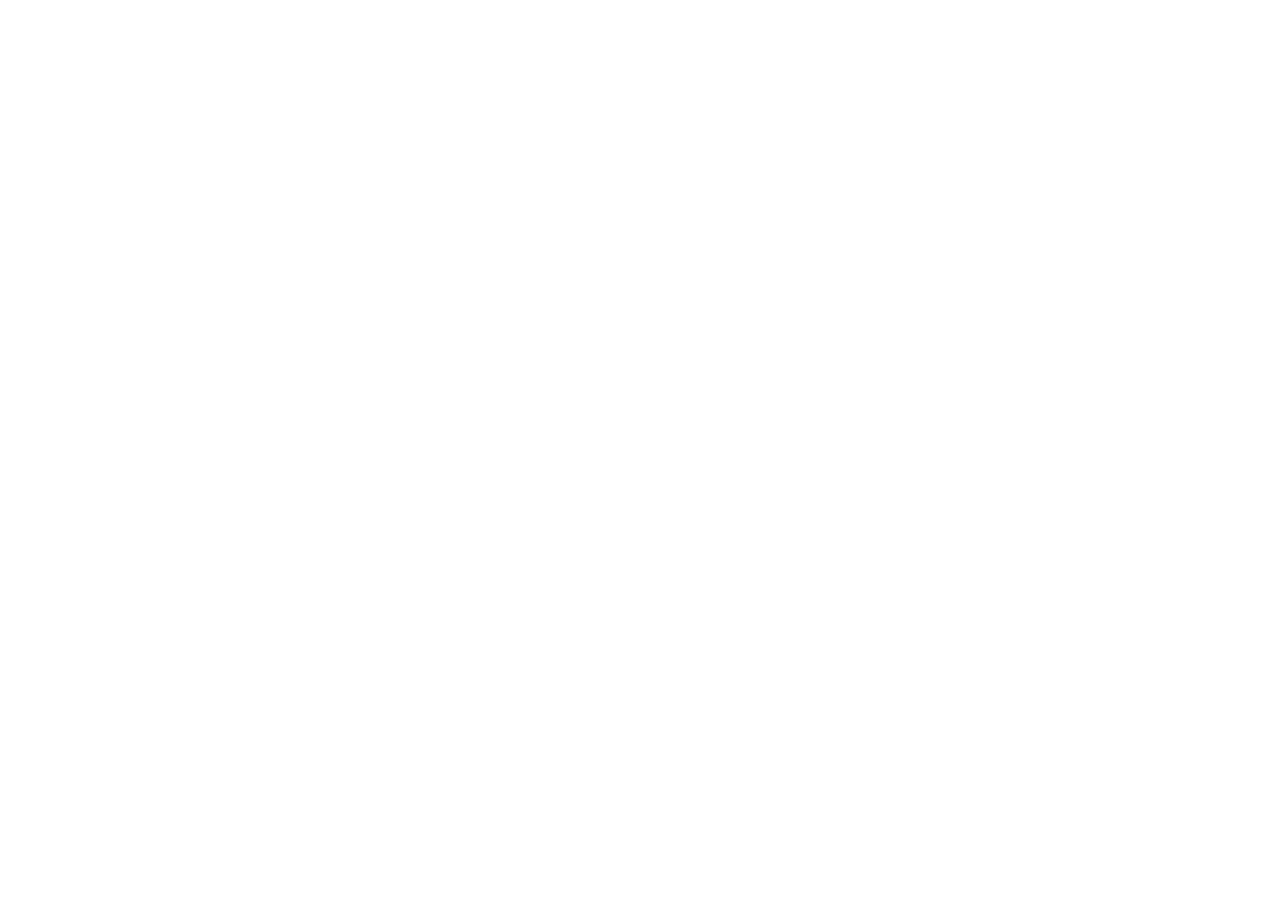
==== index.html @ c45d922d "create index" ====
<!doctype html>
<html lang="en">
  <head>
    <title>Title</title>
    <!-- Required meta tags -->
    <meta charset="utf-8">
    <meta name="viewport" content="width=device-width, initial-scale=1, shrink-to-fit=no">

    <!-- Bootstrap CSS -->
    <link rel="stylesheet" href="https://stackpath.bootstrapcdn.com/bootstrap/4.3.1/css/bootstrap.min.css" integrity="sha384-ggOyR0iXCbMQv3Xipma34MD+dH/1fQ784/j6cY/iJTQUOhcWr7x9JvoRxT2MZw1T" crossorigin="anonymous">
  </head>
  <body>
      
    <!-- Optional JavaScript -->
    <!-- jQuery first, then Popper.js, then Bootstrap JS -->
    <script src="https://code.jquery.com/jquery-3.3.1.slim.min.js" integrity="sha384-q8i/X+965DzO0rT7abK41JStQIAqVgRVzpbzo5smXKp4YfRvH+8abtTE1Pi6jizo" crossorigin="anonymous"></script>
    <script src="https://cdnjs.cloudflare.com/ajax/libs/popper.js/1.14.7/umd/popper.min.js" integrity="sha384-UO2eT0CpHqdSJQ6hJty5KVphtPhzWj9WO1clHTMGa3JDZwrnQq4sF86dIHNDz0W1" crossorigin="anonymous"></script>
    <script src="https://stackpath.bootstrapcdn.com/bootstrap/4.3.1/js/bootstrap.min.js" integrity="sha384-JjSmVgyd0p3pXB1rRibZUAYoIIy6OrQ6VrjIEaFf/nJGzIxFDsf4x0xIM+B07jRM" crossorigin="anonymous"></script>
  </body>
</html>
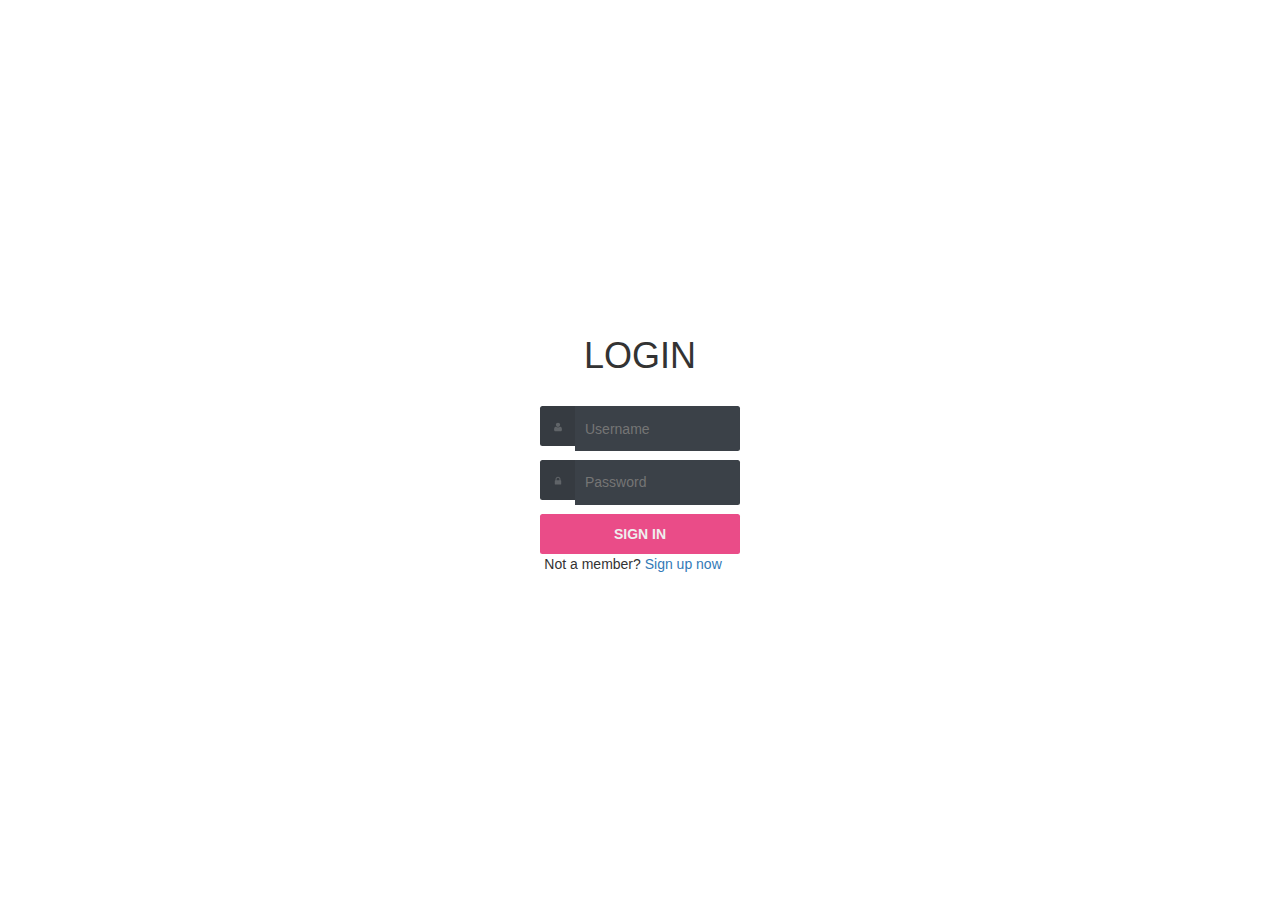
==== commit 0bce6c68: "create json" ====
--- a/index.html
+++ b/index.html
@@ -8,9 +8,50 @@
 
     <!-- Bootstrap CSS -->
     <link rel="stylesheet" href="https://stackpath.bootstrapcdn.com/bootstrap/4.3.1/css/bootstrap.min.css" integrity="sha384-ggOyR0iXCbMQv3Xipma34MD+dH/1fQ784/j6cY/iJTQUOhcWr7x9JvoRxT2MZw1T" crossorigin="anonymous">
+    <meta charset="utf-8">
+    <link rel="stylesheet" href="login.css">
+    <link href="//netdna.bootstrapcdn.com/bootstrap/3.0.0/css/bootstrap.min.css" rel="stylesheet" id="bootstrap-css">
+    <link rel="stylesheet" href="dashboard.html">
+
+
+    <title>Login</title>
+
+    <meta name="viewport" content="width=device-width, initial-scale=1">
+
+    <link href="https://fonts.googleapis.com/css?family=Open+Sans:400,700" rel="stylesheet">
   </head>
-  <body>
+  <body class="align">
+    <h1>LOGIN</h1><br>
+
+        <div class="grid">
+    
+          <form action="https://httpbin.org/post" method="POST" class="form login">
+    
+            <div class="form__field">
+              <label for="login__username"><svg class="icon"><use xmlns:xlink="http://www.w3.org/1999/xlink" xlink:href="#user"></use></svg><span class="hidden">Username</span></label>
+              <input id="login__username" type="text" name="username" class="form__input" placeholder="Username" required>
+            </div>
+    
+            <div class="form__field">
+              <label for="login__password"><svg class="icon"><use xmlns:xlink="http://www.w3.org/1999/xlink" xlink:href="#lock"></use></svg><span class="hidden">Password</span></label>
+              <input id="login__password" type="password" name="password" class="form__input" placeholder="Password" required>
+            </div>
+    
+            <div class="form__field">
+              <input type="submit" value="Sign In">
+            </div>
+    
+          </form>
+    
+          <p class="text--center">Not a member? <a href="#">Sign up now</a> <svg class="icon"><use xmlns:xlink="http://www.w3.org/1999/xlink" xlink:href="assets/images/icons.svg#arrow-right"></use></svg></p>
+    
+        </div>
+        
+        <svg xmlns="http://www.w3.org/2000/svg" class="icons"><symbol id="arrow-right" viewBox="0 0 1792 1792"><path d="M1600 960q0 54-37 91l-651 651q-39 37-91 37-51 0-90-37l-75-75q-38-38-38-91t38-91l293-293H245q-52 0-84.5-37.5T128 1024V896q0-53 32.5-90.5T245 768h704L656 474q-38-36-38-90t38-90l75-75q38-38 90-38 53 0 91 38l651 651q37 35 37 90z"/></symbol><symbol id="lock" viewBox="0 0 1792 1792"><path d="M640 768h512V576q0-106-75-181t-181-75-181 75-75 181v192zm832 96v576q0 40-28 68t-68 28H416q-40 0-68-28t-28-68V864q0-40 28-68t68-28h32V576q0-184 132-316t316-132 316 132 132 316v192h32q40 0 68 28t28 68z"/></symbol><symbol id="user" viewBox="0 0 1792 1792"><path d="M1600 1405q0 120-73 189.5t-194 69.5H459q-121 0-194-69.5T192 1405q0-53 3.5-103.5t14-109T236 1084t43-97.5 62-81 85.5-53.5T538 832q9 0 42 21.5t74.5 48 108 48T896 971t133.5-21.5 108-48 74.5-48 42-21.5q61 0 111.5 20t85.5 53.5 62 81 43 97.5 26.5 108.5 14 109 3.5 103.5zm-320-893q0 159-112.5 271.5T896 896 624.5 783.5 512 512t112.5-271.5T896 128t271.5 112.5T1280 512z"/></symbol></svg>
+    
       
+        <script src="//netdna.bootstrapcdn.com/bootstrap/3.0.0/js/bootstrap.min.js"></script>
+        <script src="//code.jquery.com/jquery-1.11.1.min.js"></script>       
     <!-- Optional JavaScript -->
     <!-- jQuery first, then Popper.js, then Bootstrap JS -->
     <script src="https://code.jquery.com/jquery-3.3.1.slim.min.js" integrity="sha384-q8i/X+965DzO0rT7abK41JStQIAqVgRVzpbzo5smXKp4YfRvH+8abtTE1Pi6jizo" crossorigin="anonymous"></script>
--- a/login.css
+++ b/login.css
@@ -0,0 +1,205 @@
+/* config.css */
+
+/* helpers/align.css */
+
+.align {
+    -webkit-box-align: center;
+        -ms-flex-align: center;
+            align-items: center;
+    display: -webkit-box;
+    display: -ms-flexbox;
+    display: flex;
+    -webkit-box-orient: vertical;
+    -webkit-box-direction: normal;
+        -ms-flex-direction: column;
+            flex-direction: column;
+    -webkit-box-pack: center;
+        -ms-flex-pack: center;
+            justify-content: center;
+  }
+  
+  /* helpers/grid.css */
+  
+  .grid {
+    margin-left: auto;
+    margin-right: auto;
+    max-width: 320px;
+    max-width: 20rem;
+    width: 90%;
+    
+  }
+  
+  /* helpers/hidden.css */
+  
+  .hidden {
+    border: 0;
+    clip: rect(0 0 0 0);
+    height: 1px;
+    margin: -1px;
+    overflow: hidden;
+    padding: 0;
+    position: absolute;
+    width: 1px;
+  }
+  
+  /* helpers/icon.css */
+  
+  .icons {
+    display: none;
+  }
+  
+  .icon {
+    display: inline-block;
+    fill: #606468;
+    font-size: 16px;
+    font-size: 1rem;
+    height: 1em;
+    vertical-align: middle;
+    width: 1em;
+  }
+  
+  /* layout/base.css */
+  
+  * {
+    box-sizing: inherit;
+  }
+  
+  html {
+    box-sizing: border-box;
+    font-size: 100%;
+    height: 100%;
+  }
+  
+  body {
+    background-color: #2c3338;
+    color: #606468;
+    font-family: 'Open Sans', sans-serif;
+    font-size: 14px;
+    font-size: 0.875rem;
+    font-weight: 400;
+    height: 100%;
+    line-height: 1.5;
+    margin: 0;
+    min-height: 100%;
+  }
+  
+  /* modules/anchor.css */
+  
+  a {
+    color: #eee;
+    outline: 0;
+    text-decoration: none;
+  }
+  
+  a:focus,
+  a:hover {
+    text-decoration: underline;
+  }
+  
+  /* modules/form.css */
+  
+  input {
+    background-image: none;
+    border: 0;
+    color: inherit;
+    font: inherit;
+    margin: 0;
+    outline: 0;
+    padding: 0;
+    -webkit-transition: background-color 0.3s;
+            transition: background-color 0.3s;
+  }
+  
+  input[type='submit'] {
+    cursor: pointer;
+  }
+  
+  .form {
+    margin: -14px;
+    margin: -0.875rem;
+  }
+  
+  .form input[type='password'],
+  .form input[type='text'],
+  .form input[type='submit'] {
+    width: 100%;
+  }
+  
+  .form__field {
+    display: -webkit-box;
+    display: -ms-flexbox;
+    display: flex;
+    margin: 14px;
+    margin: 0.875rem;
+  }
+  
+  .form__input {
+    -webkit-box-flex: 1;
+        -ms-flex: 1;
+            flex: 1;
+  }
+  
+  /* modules/login.css */
+  
+  .login {
+    color: #eee;
+  }
+  
+  .login label,
+  .login input[type='text'],
+  .login input[type='password'],
+  .login input[type='submit'] {
+    border-radius: 0.25rem;
+    padding: 16px;
+    padding: 1rem;
+  }
+  
+  .login label {
+    background-color: #363b41;
+    border-bottom-right-radius: 0;
+    border-top-right-radius: 0;
+    padding-left: 20px;
+    padding-left: 1.25rem;
+    padding-right: 20px;
+    padding-right: 1.25rem;
+  }
+  
+  .login input[type='password'],
+  .login input[type='text'] {
+    background-color: #3b4148;
+    border-bottom-left-radius: 0;
+    border-top-left-radius: 0;
+  }
+  
+  .login input[type='password']:focus,
+  .login input[type='password']:hover,
+  .login input[type='text']:focus,
+  .login input[type='text']:hover {
+    background-color: #434a52;
+  }
+  
+  .login input[type='submit'] {
+    background-color: #ea4c88;
+    color: #eee;
+    font-weight: 700;
+    text-transform: uppercase;
+  }
+  
+  .login input[type='submit']:focus,
+  .login input[type='submit']:hover {
+    background-color: #d44179;
+  }
+  
+  /* modules/text.css */
+  
+  p {
+    margin-bottom: 24px;
+    margin-bottom: 1.5rem;
+    margin-top: 24px;
+    margin-top: 1.5rem;
+  }
+  
+  .text--center {
+    text-align: center;
+  }
+  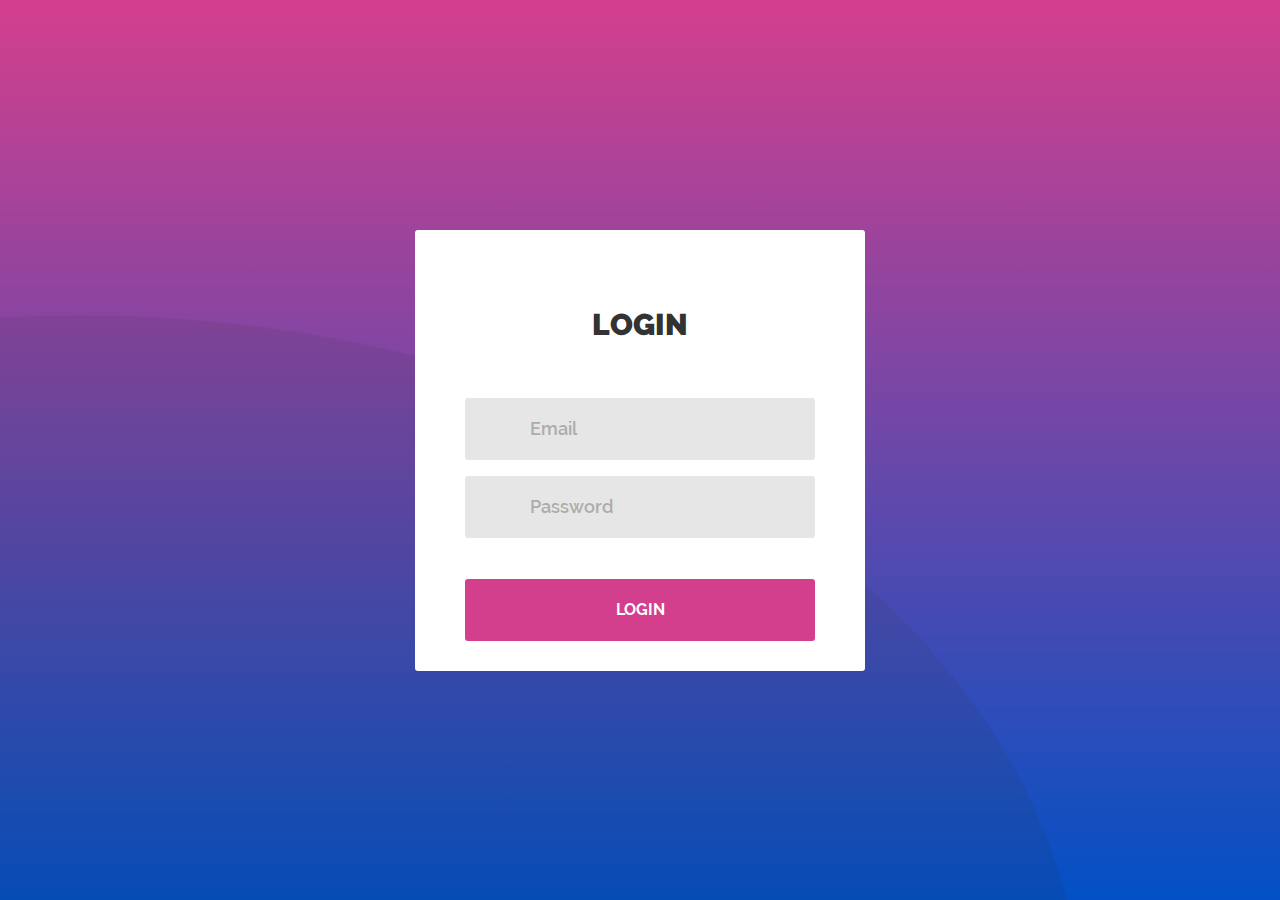
==== commit 86fc8258: "create login" ====
--- a/index.html
+++ b/index.html
@@ -1,61 +1,92 @@
-<!doctype html>
+<!DOCTYPE html>
 <html lang="en">
-  <head>
-    <title>Title</title>
-    <!-- Required meta tags -->
-    <meta charset="utf-8">
-    <meta name="viewport" content="width=device-width, initial-scale=1, shrink-to-fit=no">
+<head>
+	<title>Login V11</title>
+	<meta charset="UTF-8">
+	<meta name="viewport" content="width=device-width, initial-scale=1">
+<!--===============================================================================================-->	
+	<link rel="icon" type="image/png" href="images/icons/favicon.ico"/>
+<!--===============================================================================================-->
+	<link rel="stylesheet" type="text/css" href="vendor/bootstrap/css/bootstrap.min.css">
+<!--===============================================================================================-->
+	<link rel="stylesheet" type="text/css" href="fonts/font-awesome-4.7.0/css/font-awesome.min.css">
+<!--===============================================================================================-->
+	<link rel="stylesheet" type="text/css" href="fonts/Linearicons-Free-v1.0.0/icon-font.min.css">
+<!--===============================================================================================-->
+	<link rel="stylesheet" type="text/css" href="vendor/animate/animate.css">
+<!--===============================================================================================-->	
+	<link rel="stylesheet" type="text/css" href="vendor/css-hamburgers/hamburgers.min.css">
+<!--===============================================================================================-->
+	<link rel="stylesheet" type="text/css" href="vendor/select2/select2.min.css">
+<!--===============================================================================================-->
+	<link rel="stylesheet" type="text/css" href="css/util.css">
+	<link rel="stylesheet" type="text/css" href="css/main.css">
+<!--===============================================================================================-->
+</head>
+<body>
+	
+	<div class="limiter">
+		<div class="container-login100">
+			<div class="wrap-login100 p-l-50 p-r-50 p-t-77 p-b-30">
+				<form class="login100-form validate-form">
+					<span class="login100-form-title p-b-55">
+						Login
+					</span>
 
-    <!-- Bootstrap CSS -->
-    <link rel="stylesheet" href="https://stackpath.bootstrapcdn.com/bootstrap/4.3.1/css/bootstrap.min.css" integrity="sha384-ggOyR0iXCbMQv3Xipma34MD+dH/1fQ784/j6cY/iJTQUOhcWr7x9JvoRxT2MZw1T" crossorigin="anonymous">
-    <meta charset="utf-8">
-    <link rel="stylesheet" href="login.css">
-    <link href="//netdna.bootstrapcdn.com/bootstrap/3.0.0/css/bootstrap.min.css" rel="stylesheet" id="bootstrap-css">
-    <link rel="stylesheet" href="dashboard.html">
+					<div class="wrap-input100 validate-input m-b-16" data-validate = "Valid email is required: ex@abc.xyz">
+						<input class="input100" type="text" name="email" id="username" placeholder="Email">
+						<span class="focus-input100"></span>
+						<span class="symbol-input100">
+							<span class="lnr lnr-envelope"></span>
+						</span>
+					</div>
 
+					<div class="wrap-input100 validate-input m-b-16" data-validate = "Password is required">
+						<input class="input100" type="password" name="pass" id = "password" placeholder="Password">
+						<span class="focus-input100"></span>
+						<span class="symbol-input100">
+							<span class="lnr lnr-lock"></span>
+						</span>
+					</div>
+			
+					<div class="container-login100-form-btn p-t-25">
+						<button class="login100-form-btn" type="button" value="Login" class="btn btn-outline-info" onclick="login()">
+							Login
+						</button>
+					</div>
+							
+				</form>
+			</div>
+		</div>
+	</div>
+	
+	
+	<script>
+		function login(){
+		  var id = document.getElementById("username").value;
+		  var pass = document.getElementById("password").value;
+		  var cid = "admin@nw.com";
+		  var cpass = "12345**";
+		  console.log(id);
+		  console.log(pass);
+		  if(id==cid && pass==cpass) {
+			  console.log("true");
+			  window.location.href = ("dashboard.html");
+			}else{
+			  window.alert("Wrong email or password!");
+			}
+		};
+	</script>
+	
+<!--===============================================================================================-->	
+	<script src="vendor/jquery/jquery-3.2.1.min.js"></script>
+<!--===============================================================================================-->
+	<script src="vendor/bootstrap/js/popper.js"></script>
+	<script src="vendor/bootstrap/js/bootstrap.min.js"></script>
+<!--===============================================================================================-->
+	<script src="vendor/select2/select2.min.js"></script>
+<!--===============================================================================================-->
+	<script src="js/main.js"></script>
 
-    <title>Login</title>
-
-    <meta name="viewport" content="width=device-width, initial-scale=1">
-
-    <link href="https://fonts.googleapis.com/css?family=Open+Sans:400,700" rel="stylesheet">
-  </head>
-  <body class="align">
-    <h1>LOGIN</h1><br>
-
-        <div class="grid">
-    
-          <form action="https://httpbin.org/post" method="POST" class="form login">
-    
-            <div class="form__field">
-              <label for="login__username"><svg class="icon"><use xmlns:xlink="http://www.w3.org/1999/xlink" xlink:href="#user"></use></svg><span class="hidden">Username</span></label>
-              <input id="login__username" type="text" name="username" class="form__input" placeholder="Username" required>
-            </div>
-    
-            <div class="form__field">
-              <label for="login__password"><svg class="icon"><use xmlns:xlink="http://www.w3.org/1999/xlink" xlink:href="#lock"></use></svg><span class="hidden">Password</span></label>
-              <input id="login__password" type="password" name="password" class="form__input" placeholder="Password" required>
-            </div>
-    
-            <div class="form__field">
-              <input type="submit" value="Sign In">
-            </div>
-    
-          </form>
-    
-          <p class="text--center">Not a member? <a href="#">Sign up now</a> <svg class="icon"><use xmlns:xlink="http://www.w3.org/1999/xlink" xlink:href="assets/images/icons.svg#arrow-right"></use></svg></p>
-    
-        </div>
-        
-        <svg xmlns="http://www.w3.org/2000/svg" class="icons"><symbol id="arrow-right" viewBox="0 0 1792 1792"><path d="M1600 960q0 54-37 91l-651 651q-39 37-91 37-51 0-90-37l-75-75q-38-38-38-91t38-91l293-293H245q-52 0-84.5-37.5T128 1024V896q0-53 32.5-90.5T245 768h704L656 474q-38-36-38-90t38-90l75-75q38-38 90-38 53 0 91 38l651 651q37 35 37 90z"/></symbol><symbol id="lock" viewBox="0 0 1792 1792"><path d="M640 768h512V576q0-106-75-181t-181-75-181 75-75 181v192zm832 96v576q0 40-28 68t-68 28H416q-40 0-68-28t-28-68V864q0-40 28-68t68-28h32V576q0-184 132-316t316-132 316 132 132 316v192h32q40 0 68 28t28 68z"/></symbol><symbol id="user" viewBox="0 0 1792 1792"><path d="M1600 1405q0 120-73 189.5t-194 69.5H459q-121 0-194-69.5T192 1405q0-53 3.5-103.5t14-109T236 1084t43-97.5 62-81 85.5-53.5T538 832q9 0 42 21.5t74.5 48 108 48T896 971t133.5-21.5 108-48 74.5-48 42-21.5q61 0 111.5 20t85.5 53.5 62 81 43 97.5 26.5 108.5 14 109 3.5 103.5zm-320-893q0 159-112.5 271.5T896 896 624.5 783.5 512 512t112.5-271.5T896 128t271.5 112.5T1280 512z"/></symbol></svg>
-    
-      
-        <script src="//netdna.bootstrapcdn.com/bootstrap/3.0.0/js/bootstrap.min.js"></script>
-        <script src="//code.jquery.com/jquery-1.11.1.min.js"></script>       
-    <!-- Optional JavaScript -->
-    <!-- jQuery first, then Popper.js, then Bootstrap JS -->
-    <script src="https://code.jquery.com/jquery-3.3.1.slim.min.js" integrity="sha384-q8i/X+965DzO0rT7abK41JStQIAqVgRVzpbzo5smXKp4YfRvH+8abtTE1Pi6jizo" crossorigin="anonymous"></script>
-    <script src="https://cdnjs.cloudflare.com/ajax/libs/popper.js/1.14.7/umd/popper.min.js" integrity="sha384-UO2eT0CpHqdSJQ6hJty5KVphtPhzWj9WO1clHTMGa3JDZwrnQq4sF86dIHNDz0W1" crossorigin="anonymous"></script>
-    <script src="https://stackpath.bootstrapcdn.com/bootstrap/4.3.1/js/bootstrap.min.js" integrity="sha384-JjSmVgyd0p3pXB1rRibZUAYoIIy6OrQ6VrjIEaFf/nJGzIxFDsf4x0xIM+B07jRM" crossorigin="anonymous"></script>
-  </body>
+</body>
 </html>--- a/fonts/Linearicons-Free-v1.0.0/icon-font.min.css
+++ b/fonts/Linearicons-Free-v1.0.0/icon-font.min.css
@@ -0,0 +1,7 @@
+/*
+Linearicons Free v1.0.0 - https://linearicons.com/free
+By Perxis - https://perxis.com
+(c) 2014-2015 Perxis.com
+License: https://linearicons.com/free/license
+*/
+@font-face{font-family:Linearicons-Free;src:url(https://cdn.linearicons.com/free/1.0.0/Linearicons-Free.eot);src:url(https://cdn.linearicons.com/free/1.0.0/Linearicons-Free.eot?#iefix) format('embedded-opentype'),url(https://cdn.linearicons.com/free/1.0.0/Linearicons-Free.woff2) format('woff2'),url(https://cdn.linearicons.com/free/1.0.0/Linearicons-Free.ttf) format('truetype'),url(https://cdn.linearicons.com/free/1.0.0/Linearicons-Free.woff) format('woff'),url(https://cdn.linearicons.com/free/1.0.0/Linearicons-Free.svg#Linearicons-Free) format('svg');font-weight:400;font-style:normal}.lnr{font-family:Linearicons-Free;speak:none;font-style:normal;font-weight:400;font-variant:normal;text-transform:none;line-height:1;-webkit-font-smoothing:antialiased;-moz-osx-font-smoothing:grayscale}.lnr-home:before{content:"\e800"}.lnr-apartment:before{content:"\e801"}.lnr-pencil:before{content:"\e802"}.lnr-magic-wand:before{content:"\e803"}.lnr-drop:before{content:"\e804"}.lnr-lighter:before{content:"\e805"}.lnr-poop:before{content:"\e806"}.lnr-sun:before{content:"\e807"}.lnr-moon:before{content:"\e808"}.lnr-cloud:before{content:"\e809"}.lnr-cloud-upload:before{content:"\e80a"}.lnr-cloud-download:before{content:"\e80b"}.lnr-cloud-sync:before{content:"\e80c"}.lnr-cloud-check:before{content:"\e80d"}.lnr-database:before{content:"\e80e"}.lnr-lock:before{content:"\e80f"}.lnr-cog:before{content:"\e810"}.lnr-trash:before{content:"\e811"}.lnr-dice:before{content:"\e812"}.lnr-heart:before{content:"\e813"}.lnr-star:before{content:"\e814"}.lnr-star-half:before{content:"\e815"}.lnr-star-empty:before{content:"\e816"}.lnr-flag:before{content:"\e817"}.lnr-envelope:before{content:"\e818"}.lnr-paperclip:before{content:"\e819"}.lnr-inbox:before{content:"\e81a"}.lnr-eye:before{content:"\e81b"}.lnr-printer:before{content:"\e81c"}.lnr-file-empty:before{content:"\e81d"}.lnr-file-add:before{content:"\e81e"}.lnr-enter:before{content:"\e81f"}.lnr-exit:before{content:"\e820"}.lnr-graduation-hat:before{content:"\e821"}.lnr-license:before{content:"\e822"}.lnr-music-note:before{content:"\e823"}.lnr-film-play:before{content:"\e824"}.lnr-camera-video:before{content:"\e825"}.lnr-camera:before{content:"\e826"}.lnr-picture:before{content:"\e827"}.lnr-book:before{content:"\e828"}.lnr-bookmark:before{content:"\e829"}.lnr-user:before{content:"\e82a"}.lnr-users:before{content:"\e82b"}.lnr-shirt:before{content:"\e82c"}.lnr-store:before{content:"\e82d"}.lnr-cart:before{content:"\e82e"}.lnr-tag:before{content:"\e82f"}.lnr-phone-handset:before{content:"\e830"}.lnr-phone:before{content:"\e831"}.lnr-pushpin:before{content:"\e832"}.lnr-map-marker:before{content:"\e833"}.lnr-map:before{content:"\e834"}.lnr-location:before{content:"\e835"}.lnr-calendar-full:before{content:"\e836"}.lnr-keyboard:before{content:"\e837"}.lnr-spell-check:before{content:"\e838"}.lnr-screen:before{content:"\e839"}.lnr-smartphone:before{content:"\e83a"}.lnr-tablet:before{content:"\e83b"}.lnr-laptop:before{content:"\e83c"}.lnr-laptop-phone:before{content:"\e83d"}.lnr-power-switch:before{content:"\e83e"}.lnr-bubble:before{content:"\e83f"}.lnr-heart-pulse:before{content:"\e840"}.lnr-construction:before{content:"\e841"}.lnr-pie-chart:before{content:"\e842"}.lnr-chart-bars:before{content:"\e843"}.lnr-gift:before{content:"\e844"}.lnr-diamond:before{content:"\e845"}.lnr-linearicons:before{content:"\e846"}.lnr-dinner:before{content:"\e847"}.lnr-coffee-cup:before{content:"\e848"}.lnr-leaf:before{content:"\e849"}.lnr-paw:before{content:"\e84a"}.lnr-rocket:before{content:"\e84b"}.lnr-briefcase:before{content:"\e84c"}.lnr-bus:before{content:"\e84d"}.lnr-car:before{content:"\e84e"}.lnr-train:before{content:"\e84f"}.lnr-bicycle:before{content:"\e850"}.lnr-wheelchair:before{content:"\e851"}.lnr-select:before{content:"\e852"}.lnr-earth:before{content:"\e853"}.lnr-smile:before{content:"\e854"}.lnr-sad:before{content:"\e855"}.lnr-neutral:before{content:"\e856"}.lnr-mustache:before{content:"\e857"}.lnr-alarm:before{content:"\e858"}.lnr-bullhorn:before{content:"\e859"}.lnr-volume-high:before{content:"\e85a"}.lnr-volume-medium:before{content:"\e85b"}.lnr-volume-low:before{content:"\e85c"}.lnr-volume:before{content:"\e85d"}.lnr-mic:before{content:"\e85e"}.lnr-hourglass:before{content:"\e85f"}.lnr-undo:before{content:"\e860"}.lnr-redo:before{content:"\e861"}.lnr-sync:before{content:"\e862"}.lnr-history:before{content:"\e863"}.lnr-clock:before{content:"\e864"}.lnr-download:before{content:"\e865"}.lnr-upload:before{content:"\e866"}.lnr-enter-down:before{content:"\e867"}.lnr-exit-up:before{content:"\e868"}.lnr-bug:before{content:"\e869"}.lnr-code:before{content:"\e86a"}.lnr-link:before{content:"\e86b"}.lnr-unlink:before{content:"\e86c"}.lnr-thumbs-up:before{content:"\e86d"}.lnr-thumbs-down:before{content:"\e86e"}.lnr-magnifier:before{content:"\e86f"}.lnr-cross:before{content:"\e870"}.lnr-menu:before{content:"\e871"}.lnr-list:before{content:"\e872"}.lnr-chevron-up:before{content:"\e873"}.lnr-chevron-down:before{content:"\e874"}.lnr-chevron-left:before{content:"\e875"}.lnr-chevron-right:before{content:"\e876"}.lnr-arrow-up:before{content:"\e877"}.lnr-arrow-down:before{content:"\e878"}.lnr-arrow-left:before{content:"\e879"}.lnr-arrow-right:before{content:"\e87a"}.lnr-move:before{content:"\e87b"}.lnr-warning:before{content:"\e87c"}.lnr-question-circle:before{content:"\e87d"}.lnr-menu-circle:before{content:"\e87e"}.lnr-checkmark-circle:before{content:"\e87f"}.lnr-cross-circle:before{content:"\e880"}.lnr-plus-circle:before{content:"\e881"}.lnr-circle-minus:before{content:"\e882"}.lnr-arrow-up-circle:before{content:"\e883"}.lnr-arrow-down-circle:before{content:"\e884"}.lnr-arrow-left-circle:before{content:"\e885"}.lnr-arrow-right-circle:before{content:"\e886"}.lnr-chevron-up-circle:before{content:"\e887"}.lnr-chevron-down-circle:before{content:"\e888"}.lnr-chevron-left-circle:before{content:"\e889"}.lnr-chevron-right-circle:before{content:"\e88a"}.lnr-crop:before{content:"\e88b"}.lnr-frame-expand:before{content:"\e88c"}.lnr-frame-contract:before{content:"\e88d"}.lnr-layers:before{content:"\e88e"}.lnr-funnel:before{content:"\e88f"}.lnr-text-format:before{content:"\e890"}.lnr-text-format-remove:before{content:"\e891"}.lnr-text-size:before{content:"\e892"}.lnr-bold:before{content:"\e893"}.lnr-italic:before{content:"\e894"}.lnr-underline:before{content:"\e895"}.lnr-strikethrough:before{content:"\e896"}.lnr-highlight:before{content:"\e897"}.lnr-text-align-left:before{content:"\e898"}.lnr-text-align-center:before{content:"\e899"}.lnr-text-align-right:before{content:"\e89a"}.lnr-text-align-justify:before{content:"\e89b"}.lnr-line-spacing:before{content:"\e89c"}.lnr-indent-increase:before{content:"\e89d"}.lnr-indent-decrease:before{content:"\e89e"}.lnr-pilcrow:before{content:"\e89f"}.lnr-direction-ltr:before{content:"\e8a0"}.lnr-direction-rtl:before{content:"\e8a1"}.lnr-page-break:before{content:"\e8a2"}.lnr-sort-alpha-asc:before{content:"\e8a3"}.lnr-sort-amount-asc:before{content:"\e8a4"}.lnr-hand:before{content:"\e8a5"}.lnr-pointer-up:before{content:"\e8a6"}.lnr-pointer-right:before{content:"\e8a7"}.lnr-pointer-down:before{content:"\e8a8"}.lnr-pointer-left:before{content:"\e8a9"}--- a/vendor/css-hamburgers/hamburgers.min.css
+++ b/vendor/css-hamburgers/hamburgers.min.css
@@ -0,0 +1,7 @@
+/*!
+ * Hamburgers
+ * @description Tasty CSS-animated hamburgers
+ * @author Jonathan Suh @jonsuh
+ * @site https://jonsuh.com/hamburgers
+ * @link https://github.com/jonsuh/hamburgers
+ */.hamburger{font:inherit;display:inline-block;overflow:visible;margin:0;padding:15px;cursor:pointer;transition-timing-function:linear;transition-duration:.15s;transition-property:opacity,filter;text-transform:none;color:inherit;border:0;background-color:transparent}.hamburger:hover{opacity:.7}.hamburger-box{position:relative;display:inline-block;width:40px;height:24px}.hamburger-inner{top:50%;display:block;margin-top:-2px}.hamburger-inner,.hamburger-inner:after,.hamburger-inner:before{position:absolute;width:40px;height:4px;transition-timing-function:ease;transition-duration:.15s;transition-property:transform;border-radius:4px;background-color:#000}.hamburger-inner:after,.hamburger-inner:before{display:block;content:''}.hamburger-inner:before{top:-10px}.hamburger-inner:after{bottom:-10px}.hamburger--3dx .hamburger-box{perspective:80px}.hamburger--3dx .hamburger-inner{transition:transform .2s cubic-bezier(.645,.045,.355,1),background-color 0s cubic-bezier(.645,.045,.355,1) .1s}.hamburger--3dx .hamburger-inner:after,.hamburger--3dx .hamburger-inner:before{transition:transform 0s cubic-bezier(.645,.045,.355,1) .1s}.hamburger--3dx.is-active .hamburger-inner{transform:rotateY(180deg);background-color:transparent}.hamburger--3dx.is-active .hamburger-inner:before{transform:translate3d(0,10px,0) rotate(45deg)}.hamburger--3dx.is-active .hamburger-inner:after{transform:translate3d(0,-10px,0) rotate(-45deg)}.hamburger--3dx-r .hamburger-box{perspective:80px}.hamburger--3dx-r .hamburger-inner{transition:transform .2s cubic-bezier(.645,.045,.355,1),background-color 0s cubic-bezier(.645,.045,.355,1) .1s}.hamburger--3dx-r .hamburger-inner:after,.hamburger--3dx-r .hamburger-inner:before{transition:transform 0s cubic-bezier(.645,.045,.355,1) .1s}.hamburger--3dx-r.is-active .hamburger-inner{transform:rotateY(-180deg);background-color:transparent}.hamburger--3dx-r.is-active .hamburger-inner:before{transform:translate3d(0,10px,0) rotate(45deg)}.hamburger--3dx-r.is-active .hamburger-inner:after{transform:translate3d(0,-10px,0) rotate(-45deg)}.hamburger--3dy .hamburger-box{perspective:80px}.hamburger--3dy .hamburger-inner{transition:transform .2s cubic-bezier(.645,.045,.355,1),background-color 0s cubic-bezier(.645,.045,.355,1) .1s}.hamburger--3dy .hamburger-inner:after,.hamburger--3dy .hamburger-inner:before{transition:transform 0s cubic-bezier(.645,.045,.355,1) .1s}.hamburger--3dy.is-active .hamburger-inner{transform:rotateX(-180deg);background-color:transparent}.hamburger--3dy.is-active .hamburger-inner:before{transform:translate3d(0,10px,0) rotate(45deg)}.hamburger--3dy.is-active .hamburger-inner:after{transform:translate3d(0,-10px,0) rotate(-45deg)}.hamburger--3dy-r .hamburger-box{perspective:80px}.hamburger--3dy-r .hamburger-inner{transition:transform .2s cubic-bezier(.645,.045,.355,1),background-color 0s cubic-bezier(.645,.045,.355,1) .1s}.hamburger--3dy-r .hamburger-inner:after,.hamburger--3dy-r .hamburger-inner:before{transition:transform 0s cubic-bezier(.645,.045,.355,1) .1s}.hamburger--3dy-r.is-active .hamburger-inner{transform:rotateX(180deg);background-color:transparent}.hamburger--3dy-r.is-active .hamburger-inner:before{transform:translate3d(0,10px,0) rotate(45deg)}.hamburger--3dy-r.is-active .hamburger-inner:after{transform:translate3d(0,-10px,0) rotate(-45deg)}.hamburger--arrow.is-active .hamburger-inner:before{transform:translate3d(-8px,0,0) rotate(-45deg) scaleX(.7)}.hamburger--arrow.is-active .hamburger-inner:after{transform:translate3d(-8px,0,0) rotate(45deg) scaleX(.7)}.hamburger--arrow-r.is-active .hamburger-inner:before{transform:translate3d(8px,0,0) rotate(45deg) scaleX(.7)}.hamburger--arrow-r.is-active .hamburger-inner:after{transform:translate3d(8px,0,0) rotate(-45deg) scaleX(.7)}.hamburger--arrowalt .hamburger-inner:before{transition:top .1s ease .15s,transform .15s cubic-bezier(.165,.84,.44,1)}.hamburger--arrowalt .hamburger-inner:after{transition:bottom .1s ease .15s,transform .15s cubic-bezier(.165,.84,.44,1)}.hamburger--arrowalt.is-active .hamburger-inner:before{top:0;transition:top .1s ease,transform .15s cubic-bezier(.895,.03,.685,.22) .1s;transform:translate3d(-8px,-10px,0) rotate(-45deg) scaleX(.7)}.hamburger--arrowalt.is-active .hamburger-inner:after{bottom:0;transition:bottom .1s ease,transform .15s cubic-bezier(.895,.03,.685,.22) .1s;transform:translate3d(-8px,10px,0) rotate(45deg) scaleX(.7)}.hamburger--arrowalt-r .hamburger-inner:before{transition:top .1s ease .15s,transform .15s cubic-bezier(.165,.84,.44,1)}.hamburger--arrowalt-r .hamburger-inner:after{transition:bottom .1s ease .15s,transform .15s cubic-bezier(.165,.84,.44,1)}.hamburger--arrowalt-r.is-active .hamburger-inner:before{top:0;transition:top .1s ease,transform .15s cubic-bezier(.895,.03,.685,.22) .1s;transform:translate3d(8px,-10px,0) rotate(45deg) scaleX(.7)}.hamburger--arrowalt-r.is-active .hamburger-inner:after{bottom:0;transition:bottom .1s ease,transform .15s cubic-bezier(.895,.03,.685,.22) .1s;transform:translate3d(8px,10px,0) rotate(-45deg) scaleX(.7)}.hamburger--boring .hamburger-inner,.hamburger--boring .hamburger-inner:after,.hamburger--boring .hamburger-inner:before{transition-property:none}.hamburger--boring.is-active .hamburger-inner{transform:rotate(45deg)}.hamburger--boring.is-active .hamburger-inner:before{top:0;opacity:0}.hamburger--boring.is-active .hamburger-inner:after{bottom:0;transform:rotate(-90deg)}.hamburger--collapse .hamburger-inner{top:auto;bottom:0;transition-delay:.15s;transition-timing-function:cubic-bezier(.55,.055,.675,.19);transition-duration:.15s}.hamburger--collapse .hamburger-inner:after{top:-20px;transition:top .3s cubic-bezier(.33333,.66667,.66667,1) .3s,opacity .1s linear}.hamburger--collapse .hamburger-inner:before{transition:top .12s cubic-bezier(.33333,.66667,.66667,1) .3s,transform .15s cubic-bezier(.55,.055,.675,.19)}.hamburger--collapse.is-active .hamburger-inner{transition-delay:.32s;transition-timing-function:cubic-bezier(.215,.61,.355,1);transform:translate3d(0,-10px,0) rotate(-45deg)}.hamburger--collapse.is-active .hamburger-inner:after{top:0;transition:top .3s cubic-bezier(.33333,0,.66667,.33333),opacity .1s linear .27s;opacity:0}.hamburger--collapse.is-active .hamburger-inner:before{top:0;transition:top .12s cubic-bezier(.33333,0,.66667,.33333) .18s,transform .15s cubic-bezier(.215,.61,.355,1) .42s;transform:rotate(-90deg)}.hamburger--collapse-r .hamburger-inner{top:auto;bottom:0;transition-delay:.15s;transition-timing-function:cubic-bezier(.55,.055,.675,.19);transition-duration:.15s}.hamburger--collapse-r .hamburger-inner:after{top:-20px;transition:top .3s cubic-bezier(.33333,.66667,.66667,1) .3s,opacity .1s linear}.hamburger--collapse-r .hamburger-inner:before{transition:top .12s cubic-bezier(.33333,.66667,.66667,1) .3s,transform .15s cubic-bezier(.55,.055,.675,.19)}.hamburger--collapse-r.is-active .hamburger-inner{transition-delay:.32s;transition-timing-function:cubic-bezier(.215,.61,.355,1);transform:translate3d(0,-10px,0) rotate(45deg)}.hamburger--collapse-r.is-active .hamburger-inner:after{top:0;transition:top .3s cubic-bezier(.33333,0,.66667,.33333),opacity .1s linear .27s;opacity:0}.hamburger--collapse-r.is-active .hamburger-inner:before{top:0;transition:top .12s cubic-bezier(.33333,0,.66667,.33333) .18s,transform .15s cubic-bezier(.215,.61,.355,1) .42s;transform:rotate(90deg)}.hamburger--elastic .hamburger-inner{top:2px;transition-timing-function:cubic-bezier(.68,-.55,.265,1.55);transition-duration:.4s}.hamburger--elastic .hamburger-inner:before{top:10px;transition:opacity .15s ease .4s}.hamburger--elastic .hamburger-inner:after{top:20px;transition:transform .4s cubic-bezier(.68,-.55,.265,1.55)}.hamburger--elastic.is-active .hamburger-inner{transition-delay:.1s;transform:translate3d(0,10px,0) rotate(135deg)}.hamburger--elastic.is-active .hamburger-inner:before{transition-delay:0s;opacity:0}.hamburger--elastic.is-active .hamburger-inner:after{transition-delay:.1s;transform:translate3d(0,-20px,0) rotate(-270deg)}.hamburger--elastic-r .hamburger-inner{top:2px;transition-timing-function:cubic-bezier(.68,-.55,.265,1.55);transition-duration:.4s}.hamburger--elastic-r .hamburger-inner:before{top:10px;transition:opacity .15s ease .4s}.hamburger--elastic-r .hamburger-inner:after{top:20px;transition:transform .4s cubic-bezier(.68,-.55,.265,1.55)}.hamburger--elastic-r.is-active .hamburger-inner{transition-delay:.1s;transform:translate3d(0,10px,0) rotate(-135deg)}.hamburger--elastic-r.is-active .hamburger-inner:before{transition-delay:0s;opacity:0}.hamburger--elastic-r.is-active .hamburger-inner:after{transition-delay:.1s;transform:translate3d(0,-20px,0) rotate(270deg)}.hamburger--emphatic{overflow:hidden}.hamburger--emphatic .hamburger-inner{transition:background-color .2s ease-in .25s}.hamburger--emphatic .hamburger-inner:before{left:0;transition:transform .2s cubic-bezier(.6,.04,.98,.335),top .05s linear .2s,left .2s ease-in .25s}.hamburger--emphatic .hamburger-inner:after{top:10px;right:0;transition:transform .2s cubic-bezier(.6,.04,.98,.335),top .05s linear .2s,right .2s ease-in .25s}.hamburger--emphatic.is-active .hamburger-inner{transition-delay:0s;transition-timing-function:ease-out;background-color:transparent}.hamburger--emphatic.is-active .hamburger-inner:before{top:-80px;left:-80px;transition:left .2s ease-out,top .05s linear .2s,transform .2s cubic-bezier(.075,.82,.165,1) .25s;transform:translate3d(80px,80px,0) rotate(45deg)}.hamburger--emphatic.is-active .hamburger-inner:after{top:-80px;right:-80px;transition:right .2s ease-out,top .05s linear .2s,transform .2s cubic-bezier(.075,.82,.165,1) .25s;transform:translate3d(-80px,80px,0) rotate(-45deg)}.hamburger--emphatic-r{overflow:hidden}.hamburger--emphatic-r .hamburger-inner{transition:background-color .2s ease-in .25s}.hamburger--emphatic-r .hamburger-inner:before{left:0;transition:transform .2s cubic-bezier(.6,.04,.98,.335),top .05s linear .2s,left .2s ease-in .25s}.hamburger--emphatic-r .hamburger-inner:after{top:10px;right:0;transition:transform .2s cubic-bezier(.6,.04,.98,.335),top .05s linear .2s,right .2s ease-in .25s}.hamburger--emphatic-r.is-active .hamburger-inner{transition-delay:0s;transition-timing-function:ease-out;background-color:transparent}.hamburger--emphatic-r.is-active .hamburger-inner:before{top:80px;left:-80px;transition:left .2s ease-out,top .05s linear .2s,transform .2s cubic-bezier(.075,.82,.165,1) .25s;transform:translate3d(80px,-80px,0) rotate(-45deg)}.hamburger--emphatic-r.is-active .hamburger-inner:after{top:80px;right:-80px;transition:right .2s ease-out,top .05s linear .2s,transform .2s cubic-bezier(.075,.82,.165,1) .25s;transform:translate3d(-80px,-80px,0) rotate(45deg)}.hamburger--slider .hamburger-inner{top:2px}.hamburger--slider .hamburger-inner:before{top:10px;transition-timing-function:ease;transition-duration:.2s;transition-property:transform,opacity}.hamburger--slider .hamburger-inner:after{top:20px}.hamburger--slider.is-active .hamburger-inner{transform:translate3d(0,10px,0) rotate(45deg)}.hamburger--slider.is-active .hamburger-inner:before{transform:rotate(-45deg) translate3d(-5.71429px,-6px,0);opacity:0}.hamburger--slider.is-active .hamburger-inner:after{transform:translate3d(0,-20px,0) rotate(-90deg)}.hamburger--slider-r .hamburger-inner{top:2px}.hamburger--slider-r .hamburger-inner:before{top:10px;transition-timing-function:ease;transition-duration:.2s;transition-property:transform,opacity}.hamburger--slider-r .hamburger-inner:after{top:20px}.hamburger--slider-r.is-active .hamburger-inner{transform:translate3d(0,10px,0) rotate(-45deg)}.hamburger--slider-r.is-active .hamburger-inner:before{transform:rotate(45deg) translate3d(5.71429px,-6px,0);opacity:0}.hamburger--slider-r.is-active .hamburger-inner:after{transform:translate3d(0,-20px,0) rotate(90deg)}.hamburger--spring .hamburger-inner{top:2px;transition:background-color 0s linear .15s}.hamburger--spring .hamburger-inner:before{top:10px;transition:top .12s cubic-bezier(.33333,.66667,.66667,1) .3s,transform .15s cubic-bezier(.55,.055,.675,.19)}.hamburger--spring .hamburger-inner:after{top:20px;transition:top .3s cubic-bezier(.33333,.66667,.66667,1) .3s,transform .15s cubic-bezier(.55,.055,.675,.19)}.hamburger--spring.is-active .hamburger-inner{transition-delay:.32s;background-color:transparent}.hamburger--spring.is-active .hamburger-inner:before{top:0;transition:top .12s cubic-bezier(.33333,0,.66667,.33333) .18s,transform .15s cubic-bezier(.215,.61,.355,1) .32s;transform:translate3d(0,10px,0) rotate(45deg)}.hamburger--spring.is-active .hamburger-inner:after{top:0;transition:top .3s cubic-bezier(.33333,0,.66667,.33333),transform .15s cubic-bezier(.215,.61,.355,1) .32s;transform:translate3d(0,10px,0) rotate(-45deg)}.hamburger--spring-r .hamburger-inner{top:auto;bottom:0;transition-delay:0s;transition-timing-function:cubic-bezier(.55,.055,.675,.19);transition-duration:.15s}.hamburger--spring-r .hamburger-inner:after{top:-20px;transition:top .3s cubic-bezier(.33333,.66667,.66667,1) .3s,opacity 0s linear}.hamburger--spring-r .hamburger-inner:before{transition:top .12s cubic-bezier(.33333,.66667,.66667,1) .3s,transform .15s cubic-bezier(.55,.055,.675,.19)}.hamburger--spring-r.is-active .hamburger-inner{transition-delay:.32s;transition-timing-function:cubic-bezier(.215,.61,.355,1);transform:translate3d(0,-10px,0) rotate(-45deg)}.hamburger--spring-r.is-active .hamburger-inner:after{top:0;transition:top .3s cubic-bezier(.33333,0,.66667,.33333),opacity 0s linear .32s;opacity:0}.hamburger--spring-r.is-active .hamburger-inner:before{top:0;transition:top .12s cubic-bezier(.33333,0,.66667,.33333) .18s,transform .15s cubic-bezier(.215,.61,.355,1) .32s;transform:rotate(90deg)}.hamburger--stand .hamburger-inner{transition:transform .1s cubic-bezier(.55,.055,.675,.19) .22s,background-color 0s linear .1s}.hamburger--stand .hamburger-inner:before{transition:top .1s ease-in .1s,transform .1s cubic-bezier(.55,.055,.675,.19) 0s}.hamburger--stand .hamburger-inner:after{transition:bottom .1s ease-in .1s,transform .1s cubic-bezier(.55,.055,.675,.19) 0s}.hamburger--stand.is-active .hamburger-inner{transition:transform .1s cubic-bezier(.215,.61,.355,1) 0s,background-color 0s linear .22s;transform:rotate(90deg);background-color:transparent}.hamburger--stand.is-active .hamburger-inner:before{top:0;transition:top .1s ease-out .12s,transform .1s cubic-bezier(.215,.61,.355,1) .22s;transform:rotate(-45deg)}.hamburger--stand.is-active .hamburger-inner:after{bottom:0;transition:bottom .1s ease-out .12s,transform .1s cubic-bezier(.215,.61,.355,1) .22s;transform:rotate(45deg)}.hamburger--stand-r .hamburger-inner{transition:transform .1s cubic-bezier(.55,.055,.675,.19) .22s,background-color 0s linear .1s}.hamburger--stand-r .hamburger-inner:before{transition:top .1s ease-in .1s,transform .1s cubic-bezier(.55,.055,.675,.19) 0s}.hamburger--stand-r .hamburger-inner:after{transition:bottom .1s ease-in .1s,transform .1s cubic-bezier(.55,.055,.675,.19) 0s}.hamburger--stand-r.is-active .hamburger-inner{transition:transform .1s cubic-bezier(.215,.61,.355,1) 0s,background-color 0s linear .22s;transform:rotate(-90deg);background-color:transparent}.hamburger--stand-r.is-active .hamburger-inner:before{top:0;transition:top .1s ease-out .12s,transform .1s cubic-bezier(.215,.61,.355,1) .22s;transform:rotate(-45deg)}.hamburger--stand-r.is-active .hamburger-inner:after{bottom:0;transition:bottom .1s ease-out .12s,transform .1s cubic-bezier(.215,.61,.355,1) .22s;transform:rotate(45deg)}.hamburger--spin .hamburger-inner{transition-timing-function:cubic-bezier(.55,.055,.675,.19);transition-duration:.3s}.hamburger--spin .hamburger-inner:before{transition:top .1s ease-in .34s,opacity .1s ease-in}.hamburger--spin .hamburger-inner:after{transition:bottom .1s ease-in .34s,transform .3s cubic-bezier(.55,.055,.675,.19)}.hamburger--spin.is-active .hamburger-inner{transition-delay:.14s;transition-timing-function:cubic-bezier(.215,.61,.355,1);transform:rotate(225deg)}.hamburger--spin.is-active .hamburger-inner:before{top:0;transition:top .1s ease-out,opacity .1s ease-out .14s;opacity:0}.hamburger--spin.is-active .hamburger-inner:after{bottom:0;transition:bottom .1s ease-out,transform .3s cubic-bezier(.215,.61,.355,1) .14s;transform:rotate(-90deg)}.hamburger--spin-r .hamburger-inner{transition-timing-function:cubic-bezier(.55,.055,.675,.19);transition-duration:.3s}.hamburger--spin-r .hamburger-inner:before{transition:top .1s ease-in .34s,opacity .1s ease-in}.hamburger--spin-r .hamburger-inner:after{transition:bottom .1s ease-in .34s,transform .3s cubic-bezier(.55,.055,.675,.19)}.hamburger--spin-r.is-active .hamburger-inner{transition-delay:.14s;transition-timing-function:cubic-bezier(.215,.61,.355,1);transform:rotate(-225deg)}.hamburger--spin-r.is-active .hamburger-inner:before{top:0;transition:top .1s ease-out,opacity .1s ease-out .14s;opacity:0}.hamburger--spin-r.is-active .hamburger-inner:after{bottom:0;transition:bottom .1s ease-out,transform .3s cubic-bezier(.215,.61,.355,1) .14s;transform:rotate(90deg)}.hamburger--squeeze .hamburger-inner{transition-timing-function:cubic-bezier(.55,.055,.675,.19);transition-duration:.1s}.hamburger--squeeze .hamburger-inner:before{transition:top .1s ease .14s,opacity .1s ease}.hamburger--squeeze .hamburger-inner:after{transition:bottom .1s ease .14s,transform .1s cubic-bezier(.55,.055,.675,.19)}.hamburger--squeeze.is-active .hamburger-inner{transition-delay:.14s;transition-timing-function:cubic-bezier(.215,.61,.355,1);transform:rotate(45deg)}.hamburger--squeeze.is-active .hamburger-inner:before{top:0;transition:top .1s ease,opacity .1s ease .14s;opacity:0}.hamburger--squeeze.is-active .hamburger-inner:after{bottom:0;transition:bottom .1s ease,transform .1s cubic-bezier(.215,.61,.355,1) .14s;transform:rotate(-90deg)}.hamburger--vortex .hamburger-inner{transition-timing-function:cubic-bezier(.19,1,.22,1);transition-duration:.3s}.hamburger--vortex .hamburger-inner:after,.hamburger--vortex .hamburger-inner:before{transition-delay:.1s;transition-timing-function:linear;transition-duration:0s}.hamburger--vortex .hamburger-inner:before{transition-property:top,opacity}.hamburger--vortex .hamburger-inner:after{transition-property:bottom,transform}.hamburger--vortex.is-active .hamburger-inner{transition-timing-function:cubic-bezier(.19,1,.22,1);transform:rotate(765deg)}.hamburger--vortex.is-active .hamburger-inner:after,.hamburger--vortex.is-active .hamburger-inner:before{transition-delay:0s}.hamburger--vortex.is-active .hamburger-inner:before{top:0;opacity:0}.hamburger--vortex.is-active .hamburger-inner:after{bottom:0;transform:rotate(90deg)}.hamburger--vortex-r .hamburger-inner{transition-timing-function:cubic-bezier(.19,1,.22,1);transition-duration:.3s}.hamburger--vortex-r .hamburger-inner:after,.hamburger--vortex-r .hamburger-inner:before{transition-delay:.1s;transition-timing-function:linear;transition-duration:0s}.hamburger--vortex-r .hamburger-inner:before{transition-property:top,opacity}.hamburger--vortex-r .hamburger-inner:after{transition-property:bottom,transform}.hamburger--vortex-r.is-active .hamburger-inner{transition-timing-function:cubic-bezier(.19,1,.22,1);transform:rotate(-765deg)}.hamburger--vortex-r.is-active .hamburger-inner:after,.hamburger--vortex-r.is-active .hamburger-inner:before{transition-delay:0s}.hamburger--vortex-r.is-active .hamburger-inner:before{top:0;opacity:0}.hamburger--vortex-r.is-active .hamburger-inner:after{bottom:0;transform:rotate(-90deg)}--- a/css/util.css
+++ b/css/util.css
@@ -0,0 +1,2993 @@
+/*[ FONT SIZE ]
+///////////////////////////////////////////////////////////
+*/
+.fs-1 {font-size: 1px;}
+.fs-2 {font-size: 2px;}
+.fs-3 {font-size: 3px;}
+.fs-4 {font-size: 4px;}
+.fs-5 {font-size: 5px;}
+.fs-6 {font-size: 6px;}
+.fs-7 {font-size: 7px;}
+.fs-8 {font-size: 8px;}
+.fs-9 {font-size: 9px;}
+.fs-10 {font-size: 10px;}
+.fs-11 {font-size: 11px;}
+.fs-12 {font-size: 12px;}
+.fs-13 {font-size: 13px;}
+.fs-14 {font-size: 14px;}
+.fs-15 {font-size: 15px;}
+.fs-16 {font-size: 16px;}
+.fs-17 {font-size: 17px;}
+.fs-18 {font-size: 18px;}
+.fs-19 {font-size: 19px;}
+.fs-20 {font-size: 20px;}
+.fs-21 {font-size: 21px;}
+.fs-22 {font-size: 22px;}
+.fs-23 {font-size: 23px;}
+.fs-24 {font-size: 24px;}
+.fs-25 {font-size: 25px;}
+.fs-26 {font-size: 26px;}
+.fs-27 {font-size: 27px;}
+.fs-28 {font-size: 28px;}
+.fs-29 {font-size: 29px;}
+.fs-30 {font-size: 30px;}
+.fs-31 {font-size: 31px;}
+.fs-32 {font-size: 32px;}
+.fs-33 {font-size: 33px;}
+.fs-34 {font-size: 34px;}
+.fs-35 {font-size: 35px;}
+.fs-36 {font-size: 36px;}
+.fs-37 {font-size: 37px;}
+.fs-38 {font-size: 38px;}
+.fs-39 {font-size: 39px;}
+.fs-40 {font-size: 40px;}
+.fs-41 {font-size: 41px;}
+.fs-42 {font-size: 42px;}
+.fs-43 {font-size: 43px;}
+.fs-44 {font-size: 44px;}
+.fs-45 {font-size: 45px;}
+.fs-46 {font-size: 46px;}
+.fs-47 {font-size: 47px;}
+.fs-48 {font-size: 48px;}
+.fs-49 {font-size: 49px;}
+.fs-50 {font-size: 50px;}
+.fs-51 {font-size: 51px;}
+.fs-52 {font-size: 52px;}
+.fs-53 {font-size: 53px;}
+.fs-54 {font-size: 54px;}
+.fs-55 {font-size: 55px;}
+.fs-56 {font-size: 56px;}
+.fs-57 {font-size: 57px;}
+.fs-58 {font-size: 58px;}
+.fs-59 {font-size: 59px;}
+.fs-60 {font-size: 60px;}
+.fs-61 {font-size: 61px;}
+.fs-62 {font-size: 62px;}
+.fs-63 {font-size: 63px;}
+.fs-64 {font-size: 64px;}
+.fs-65 {font-size: 65px;}
+.fs-66 {font-size: 66px;}
+.fs-67 {font-size: 67px;}
+.fs-68 {font-size: 68px;}
+.fs-69 {font-size: 69px;}
+.fs-70 {font-size: 70px;}
+.fs-71 {font-size: 71px;}
+.fs-72 {font-size: 72px;}
+.fs-73 {font-size: 73px;}
+.fs-74 {font-size: 74px;}
+.fs-75 {font-size: 75px;}
+.fs-76 {font-size: 76px;}
+.fs-77 {font-size: 77px;}
+.fs-78 {font-size: 78px;}
+.fs-79 {font-size: 79px;}
+.fs-80 {font-size: 80px;}
+.fs-81 {font-size: 81px;}
+.fs-82 {font-size: 82px;}
+.fs-83 {font-size: 83px;}
+.fs-84 {font-size: 84px;}
+.fs-85 {font-size: 85px;}
+.fs-86 {font-size: 86px;}
+.fs-87 {font-size: 87px;}
+.fs-88 {font-size: 88px;}
+.fs-89 {font-size: 89px;}
+.fs-90 {font-size: 90px;}
+.fs-91 {font-size: 91px;}
+.fs-92 {font-size: 92px;}
+.fs-93 {font-size: 93px;}
+.fs-94 {font-size: 94px;}
+.fs-95 {font-size: 95px;}
+.fs-96 {font-size: 96px;}
+.fs-97 {font-size: 97px;}
+.fs-98 {font-size: 98px;}
+.fs-99 {font-size: 99px;}
+.fs-100 {font-size: 100px;}
+.fs-101 {font-size: 101px;}
+.fs-102 {font-size: 102px;}
+.fs-103 {font-size: 103px;}
+.fs-104 {font-size: 104px;}
+.fs-105 {font-size: 105px;}
+.fs-106 {font-size: 106px;}
+.fs-107 {font-size: 107px;}
+.fs-108 {font-size: 108px;}
+.fs-109 {font-size: 109px;}
+.fs-110 {font-size: 110px;}
+.fs-111 {font-size: 111px;}
+.fs-112 {font-size: 112px;}
+.fs-113 {font-size: 113px;}
+.fs-114 {font-size: 114px;}
+.fs-115 {font-size: 115px;}
+.fs-116 {font-size: 116px;}
+.fs-117 {font-size: 117px;}
+.fs-118 {font-size: 118px;}
+.fs-119 {font-size: 119px;}
+.fs-120 {font-size: 120px;}
+.fs-121 {font-size: 121px;}
+.fs-122 {font-size: 122px;}
+.fs-123 {font-size: 123px;}
+.fs-124 {font-size: 124px;}
+.fs-125 {font-size: 125px;}
+.fs-126 {font-size: 126px;}
+.fs-127 {font-size: 127px;}
+.fs-128 {font-size: 128px;}
+.fs-129 {font-size: 129px;}
+.fs-130 {font-size: 130px;}
+.fs-131 {font-size: 131px;}
+.fs-132 {font-size: 132px;}
+.fs-133 {font-size: 133px;}
+.fs-134 {font-size: 134px;}
+.fs-135 {font-size: 135px;}
+.fs-136 {font-size: 136px;}
+.fs-137 {font-size: 137px;}
+.fs-138 {font-size: 138px;}
+.fs-139 {font-size: 139px;}
+.fs-140 {font-size: 140px;}
+.fs-141 {font-size: 141px;}
+.fs-142 {font-size: 142px;}
+.fs-143 {font-size: 143px;}
+.fs-144 {font-size: 144px;}
+.fs-145 {font-size: 145px;}
+.fs-146 {font-size: 146px;}
+.fs-147 {font-size: 147px;}
+.fs-148 {font-size: 148px;}
+.fs-149 {font-size: 149px;}
+.fs-150 {font-size: 150px;}
+.fs-151 {font-size: 151px;}
+.fs-152 {font-size: 152px;}
+.fs-153 {font-size: 153px;}
+.fs-154 {font-size: 154px;}
+.fs-155 {font-size: 155px;}
+.fs-156 {font-size: 156px;}
+.fs-157 {font-size: 157px;}
+.fs-158 {font-size: 158px;}
+.fs-159 {font-size: 159px;}
+.fs-160 {font-size: 160px;}
+.fs-161 {font-size: 161px;}
+.fs-162 {font-size: 162px;}
+.fs-163 {font-size: 163px;}
+.fs-164 {font-size: 164px;}
+.fs-165 {font-size: 165px;}
+.fs-166 {font-size: 166px;}
+.fs-167 {font-size: 167px;}
+.fs-168 {font-size: 168px;}
+.fs-169 {font-size: 169px;}
+.fs-170 {font-size: 170px;}
+.fs-171 {font-size: 171px;}
+.fs-172 {font-size: 172px;}
+.fs-173 {font-size: 173px;}
+.fs-174 {font-size: 174px;}
+.fs-175 {font-size: 175px;}
+.fs-176 {font-size: 176px;}
+.fs-177 {font-size: 177px;}
+.fs-178 {font-size: 178px;}
+.fs-179 {font-size: 179px;}
+.fs-180 {font-size: 180px;}
+.fs-181 {font-size: 181px;}
+.fs-182 {font-size: 182px;}
+.fs-183 {font-size: 183px;}
+.fs-184 {font-size: 184px;}
+.fs-185 {font-size: 185px;}
+.fs-186 {font-size: 186px;}
+.fs-187 {font-size: 187px;}
+.fs-188 {font-size: 188px;}
+.fs-189 {font-size: 189px;}
+.fs-190 {font-size: 190px;}
+.fs-191 {font-size: 191px;}
+.fs-192 {font-size: 192px;}
+.fs-193 {font-size: 193px;}
+.fs-194 {font-size: 194px;}
+.fs-195 {font-size: 195px;}
+.fs-196 {font-size: 196px;}
+.fs-197 {font-size: 197px;}
+.fs-198 {font-size: 198px;}
+.fs-199 {font-size: 199px;}
+.fs-200 {font-size: 200px;}
+
+/*[ PADDING ]
+///////////////////////////////////////////////////////////
+*/
+.p-t-0 {padding-top: 0px;}
+.p-t-1 {padding-top: 1px;}
+.p-t-2 {padding-top: 2px;}
+.p-t-3 {padding-top: 3px;}
+.p-t-4 {padding-top: 4px;}
+.p-t-5 {padding-top: 5px;}
+.p-t-6 {padding-top: 6px;}
+.p-t-7 {padding-top: 7px;}
+.p-t-8 {padding-top: 8px;}
+.p-t-9 {padding-top: 9px;}
+.p-t-10 {padding-top: 10px;}
+.p-t-11 {padding-top: 11px;}
+.p-t-12 {padding-top: 12px;}
+.p-t-13 {padding-top: 13px;}
+.p-t-14 {padding-top: 14px;}
+.p-t-15 {padding-top: 15px;}
+.p-t-16 {padding-top: 16px;}
+.p-t-17 {padding-top: 17px;}
+.p-t-18 {padding-top: 18px;}
+.p-t-19 {padding-top: 19px;}
+.p-t-20 {padding-top: 20px;}
+.p-t-21 {padding-top: 21px;}
+.p-t-22 {padding-top: 22px;}
+.p-t-23 {padding-top: 23px;}
+.p-t-24 {padding-top: 24px;}
+.p-t-25 {padding-top: 25px;}
+.p-t-26 {padding-top: 26px;}
+.p-t-27 {padding-top: 27px;}
+.p-t-28 {padding-top: 28px;}
+.p-t-29 {padding-top: 29px;}
+.p-t-30 {padding-top: 30px;}
+.p-t-31 {padding-top: 31px;}
+.p-t-32 {padding-top: 32px;}
+.p-t-33 {padding-top: 33px;}
+.p-t-34 {padding-top: 34px;}
+.p-t-35 {padding-top: 35px;}
+.p-t-36 {padding-top: 36px;}
+.p-t-37 {padding-top: 37px;}
+.p-t-38 {padding-top: 38px;}
+.p-t-39 {padding-top: 39px;}
+.p-t-40 {padding-top: 40px;}
+.p-t-41 {padding-top: 41px;}
+.p-t-42 {padding-top: 42px;}
+.p-t-43 {padding-top: 43px;}
+.p-t-44 {padding-top: 44px;}
+.p-t-45 {padding-top: 45px;}
+.p-t-46 {padding-top: 46px;}
+.p-t-47 {padding-top: 47px;}
+.p-t-48 {padding-top: 48px;}
+.p-t-49 {padding-top: 49px;}
+.p-t-50 {padding-top: 50px;}
+.p-t-51 {padding-top: 51px;}
+.p-t-52 {padding-top: 52px;}
+.p-t-53 {padding-top: 53px;}
+.p-t-54 {padding-top: 54px;}
+.p-t-55 {padding-top: 55px;}
+.p-t-56 {padding-top: 56px;}
+.p-t-57 {padding-top: 57px;}
+.p-t-58 {padding-top: 58px;}
+.p-t-59 {padding-top: 59px;}
+.p-t-60 {padding-top: 60px;}
+.p-t-61 {padding-top: 61px;}
+.p-t-62 {padding-top: 62px;}
+.p-t-63 {padding-top: 63px;}
+.p-t-64 {padding-top: 64px;}
+.p-t-65 {padding-top: 65px;}
+.p-t-66 {padding-top: 66px;}
+.p-t-67 {padding-top: 67px;}
+.p-t-68 {padding-top: 68px;}
+.p-t-69 {padding-top: 69px;}
+.p-t-70 {padding-top: 70px;}
+.p-t-71 {padding-top: 71px;}
+.p-t-72 {padding-top: 72px;}
+.p-t-73 {padding-top: 73px;}
+.p-t-74 {padding-top: 74px;}
+.p-t-75 {padding-top: 75px;}
+.p-t-76 {padding-top: 76px;}
+.p-t-77 {padding-top: 77px;}
+.p-t-78 {padding-top: 78px;}
+.p-t-79 {padding-top: 79px;}
+.p-t-80 {padding-top: 80px;}
+.p-t-81 {padding-top: 81px;}
+.p-t-82 {padding-top: 82px;}
+.p-t-83 {padding-top: 83px;}
+.p-t-84 {padding-top: 84px;}
+.p-t-85 {padding-top: 85px;}
+.p-t-86 {padding-top: 86px;}
+.p-t-87 {padding-top: 87px;}
+.p-t-88 {padding-top: 88px;}
+.p-t-89 {padding-top: 89px;}
+.p-t-90 {padding-top: 90px;}
+.p-t-91 {padding-top: 91px;}
+.p-t-92 {padding-top: 92px;}
+.p-t-93 {padding-top: 93px;}
+.p-t-94 {padding-top: 94px;}
+.p-t-95 {padding-top: 95px;}
+.p-t-96 {padding-top: 96px;}
+.p-t-97 {padding-top: 97px;}
+.p-t-98 {padding-top: 98px;}
+.p-t-99 {padding-top: 99px;}
+.p-t-100 {padding-top: 100px;}
+.p-t-101 {padding-top: 101px;}
+.p-t-102 {padding-top: 102px;}
+.p-t-103 {padding-top: 103px;}
+.p-t-104 {padding-top: 104px;}
+.p-t-105 {padding-top: 105px;}
+.p-t-106 {padding-top: 106px;}
+.p-t-107 {padding-top: 107px;}
+.p-t-108 {padding-top: 108px;}
+.p-t-109 {padding-top: 109px;}
+.p-t-110 {padding-top: 110px;}
+.p-t-111 {padding-top: 111px;}
+.p-t-112 {padding-top: 112px;}
+.p-t-113 {padding-top: 113px;}
+.p-t-114 {padding-top: 114px;}
+.p-t-115 {padding-top: 115px;}
+.p-t-116 {padding-top: 116px;}
+.p-t-117 {padding-top: 117px;}
+.p-t-118 {padding-top: 118px;}
+.p-t-119 {padding-top: 119px;}
+.p-t-120 {padding-top: 120px;}
+.p-t-121 {padding-top: 121px;}
+.p-t-122 {padding-top: 122px;}
+.p-t-123 {padding-top: 123px;}
+.p-t-124 {padding-top: 124px;}
+.p-t-125 {padding-top: 125px;}
+.p-t-126 {padding-top: 126px;}
+.p-t-127 {padding-top: 127px;}
+.p-t-128 {padding-top: 128px;}
+.p-t-129 {padding-top: 129px;}
+.p-t-130 {padding-top: 130px;}
+.p-t-131 {padding-top: 131px;}
+.p-t-132 {padding-top: 132px;}
+.p-t-133 {padding-top: 133px;}
+.p-t-134 {padding-top: 134px;}
+.p-t-135 {padding-top: 135px;}
+.p-t-136 {padding-top: 136px;}
+.p-t-137 {padding-top: 137px;}
+.p-t-138 {padding-top: 138px;}
+.p-t-139 {padding-top: 139px;}
+.p-t-140 {padding-top: 140px;}
+.p-t-141 {padding-top: 141px;}
+.p-t-142 {padding-top: 142px;}
+.p-t-143 {padding-top: 143px;}
+.p-t-144 {padding-top: 144px;}
+.p-t-145 {padding-top: 145px;}
+.p-t-146 {padding-top: 146px;}
+.p-t-147 {padding-top: 147px;}
+.p-t-148 {padding-top: 148px;}
+.p-t-149 {padding-top: 149px;}
+.p-t-150 {padding-top: 150px;}
+.p-t-151 {padding-top: 151px;}
+.p-t-152 {padding-top: 152px;}
+.p-t-153 {padding-top: 153px;}
+.p-t-154 {padding-top: 154px;}
+.p-t-155 {padding-top: 155px;}
+.p-t-156 {padding-top: 156px;}
+.p-t-157 {padding-top: 157px;}
+.p-t-158 {padding-top: 158px;}
+.p-t-159 {padding-top: 159px;}
+.p-t-160 {padding-top: 160px;}
+.p-t-161 {padding-top: 161px;}
+.p-t-162 {padding-top: 162px;}
+.p-t-163 {padding-top: 163px;}
+.p-t-164 {padding-top: 164px;}
+.p-t-165 {padding-top: 165px;}
+.p-t-166 {padding-top: 166px;}
+.p-t-167 {padding-top: 167px;}
+.p-t-168 {padding-top: 168px;}
+.p-t-169 {padding-top: 169px;}
+.p-t-170 {padding-top: 170px;}
+.p-t-171 {padding-top: 171px;}
+.p-t-172 {padding-top: 172px;}
+.p-t-173 {padding-top: 173px;}
+.p-t-174 {padding-top: 174px;}
+.p-t-175 {padding-top: 175px;}
+.p-t-176 {padding-top: 176px;}
+.p-t-177 {padding-top: 177px;}
+.p-t-178 {padding-top: 178px;}
+.p-t-179 {padding-top: 179px;}
+.p-t-180 {padding-top: 180px;}
+.p-t-181 {padding-top: 181px;}
+.p-t-182 {padding-top: 182px;}
+.p-t-183 {padding-top: 183px;}
+.p-t-184 {padding-top: 184px;}
+.p-t-185 {padding-top: 185px;}
+.p-t-186 {padding-top: 186px;}
+.p-t-187 {padding-top: 187px;}
+.p-t-188 {padding-top: 188px;}
+.p-t-189 {padding-top: 189px;}
+.p-t-190 {padding-top: 190px;}
+.p-t-191 {padding-top: 191px;}
+.p-t-192 {padding-top: 192px;}
+.p-t-193 {padding-top: 193px;}
+.p-t-194 {padding-top: 194px;}
+.p-t-195 {padding-top: 195px;}
+.p-t-196 {padding-top: 196px;}
+.p-t-197 {padding-top: 197px;}
+.p-t-198 {padding-top: 198px;}
+.p-t-199 {padding-top: 199px;}
+.p-t-200 {padding-top: 200px;}
+.p-t-201 {padding-top: 201px;}
+.p-t-202 {padding-top: 202px;}
+.p-t-203 {padding-top: 203px;}
+.p-t-204 {padding-top: 204px;}
+.p-t-205 {padding-top: 205px;}
+.p-t-206 {padding-top: 206px;}
+.p-t-207 {padding-top: 207px;}
+.p-t-208 {padding-top: 208px;}
+.p-t-209 {padding-top: 209px;}
+.p-t-210 {padding-top: 210px;}
+.p-t-211 {padding-top: 211px;}
+.p-t-212 {padding-top: 212px;}
+.p-t-213 {padding-top: 213px;}
+.p-t-214 {padding-top: 214px;}
+.p-t-215 {padding-top: 215px;}
+.p-t-216 {padding-top: 216px;}
+.p-t-217 {padding-top: 217px;}
+.p-t-218 {padding-top: 218px;}
+.p-t-219 {padding-top: 219px;}
+.p-t-220 {padding-top: 220px;}
+.p-t-221 {padding-top: 221px;}
+.p-t-222 {padding-top: 222px;}
+.p-t-223 {padding-top: 223px;}
+.p-t-224 {padding-top: 224px;}
+.p-t-225 {padding-top: 225px;}
+.p-t-226 {padding-top: 226px;}
+.p-t-227 {padding-top: 227px;}
+.p-t-228 {padding-top: 228px;}
+.p-t-229 {padding-top: 229px;}
+.p-t-230 {padding-top: 230px;}
+.p-t-231 {padding-top: 231px;}
+.p-t-232 {padding-top: 232px;}
+.p-t-233 {padding-top: 233px;}
+.p-t-234 {padding-top: 234px;}
+.p-t-235 {padding-top: 235px;}
+.p-t-236 {padding-top: 236px;}
+.p-t-237 {padding-top: 237px;}
+.p-t-238 {padding-top: 238px;}
+.p-t-239 {padding-top: 239px;}
+.p-t-240 {padding-top: 240px;}
+.p-t-241 {padding-top: 241px;}
+.p-t-242 {padding-top: 242px;}
+.p-t-243 {padding-top: 243px;}
+.p-t-244 {padding-top: 244px;}
+.p-t-245 {padding-top: 245px;}
+.p-t-246 {padding-top: 246px;}
+.p-t-247 {padding-top: 247px;}
+.p-t-248 {padding-top: 248px;}
+.p-t-249 {padding-top: 249px;}
+.p-t-250 {padding-top: 250px;}
+.p-b-0 {padding-bottom: 0px;}
+.p-b-1 {padding-bottom: 1px;}
+.p-b-2 {padding-bottom: 2px;}
+.p-b-3 {padding-bottom: 3px;}
+.p-b-4 {padding-bottom: 4px;}
+.p-b-5 {padding-bottom: 5px;}
+.p-b-6 {padding-bottom: 6px;}
+.p-b-7 {padding-bottom: 7px;}
+.p-b-8 {padding-bottom: 8px;}
+.p-b-9 {padding-bottom: 9px;}
+.p-b-10 {padding-bottom: 10px;}
+.p-b-11 {padding-bottom: 11px;}
+.p-b-12 {padding-bottom: 12px;}
+.p-b-13 {padding-bottom: 13px;}
+.p-b-14 {padding-bottom: 14px;}
+.p-b-15 {padding-bottom: 15px;}
+.p-b-16 {padding-bottom: 16px;}
+.p-b-17 {padding-bottom: 17px;}
+.p-b-18 {padding-bottom: 18px;}
+.p-b-19 {padding-bottom: 19px;}
+.p-b-20 {padding-bottom: 20px;}
+.p-b-21 {padding-bottom: 21px;}
+.p-b-22 {padding-bottom: 22px;}
+.p-b-23 {padding-bottom: 23px;}
+.p-b-24 {padding-bottom: 24px;}
+.p-b-25 {padding-bottom: 25px;}
+.p-b-26 {padding-bottom: 26px;}
+.p-b-27 {padding-bottom: 27px;}
+.p-b-28 {padding-bottom: 28px;}
+.p-b-29 {padding-bottom: 29px;}
+.p-b-30 {padding-bottom: 30px;}
+.p-b-31 {padding-bottom: 31px;}
+.p-b-32 {padding-bottom: 32px;}
+.p-b-33 {padding-bottom: 33px;}
+.p-b-34 {padding-bottom: 34px;}
+.p-b-35 {padding-bottom: 35px;}
+.p-b-36 {padding-bottom: 36px;}
+.p-b-37 {padding-bottom: 37px;}
+.p-b-38 {padding-bottom: 38px;}
+.p-b-39 {padding-bottom: 39px;}
+.p-b-40 {padding-bottom: 40px;}
+.p-b-41 {padding-bottom: 41px;}
+.p-b-42 {padding-bottom: 42px;}
+.p-b-43 {padding-bottom: 43px;}
+.p-b-44 {padding-bottom: 44px;}
+.p-b-45 {padding-bottom: 45px;}
+.p-b-46 {padding-bottom: 46px;}
+.p-b-47 {padding-bottom: 47px;}
+.p-b-48 {padding-bottom: 48px;}
+.p-b-49 {padding-bottom: 49px;}
+.p-b-50 {padding-bottom: 50px;}
+.p-b-51 {padding-bottom: 51px;}
+.p-b-52 {padding-bottom: 52px;}
+.p-b-53 {padding-bottom: 53px;}
+.p-b-54 {padding-bottom: 54px;}
+.p-b-55 {padding-bottom: 55px;}
+.p-b-56 {padding-bottom: 56px;}
+.p-b-57 {padding-bottom: 57px;}
+.p-b-58 {padding-bottom: 58px;}
+.p-b-59 {padding-bottom: 59px;}
+.p-b-60 {padding-bottom: 60px;}
+.p-b-61 {padding-bottom: 61px;}
+.p-b-62 {padding-bottom: 62px;}
+.p-b-63 {padding-bottom: 63px;}
+.p-b-64 {padding-bottom: 64px;}
+.p-b-65 {padding-bottom: 65px;}
+.p-b-66 {padding-bottom: 66px;}
+.p-b-67 {padding-bottom: 67px;}
+.p-b-68 {padding-bottom: 68px;}
+.p-b-69 {padding-bottom: 69px;}
+.p-b-70 {padding-bottom: 70px;}
+.p-b-71 {padding-bottom: 71px;}
+.p-b-72 {padding-bottom: 72px;}
+.p-b-73 {padding-bottom: 73px;}
+.p-b-74 {padding-bottom: 74px;}
+.p-b-75 {padding-bottom: 75px;}
+.p-b-76 {padding-bottom: 76px;}
+.p-b-77 {padding-bottom: 77px;}
+.p-b-78 {padding-bottom: 78px;}
+.p-b-79 {padding-bottom: 79px;}
+.p-b-80 {padding-bottom: 80px;}
+.p-b-81 {padding-bottom: 81px;}
+.p-b-82 {padding-bottom: 82px;}
+.p-b-83 {padding-bottom: 83px;}
+.p-b-84 {padding-bottom: 84px;}
+.p-b-85 {padding-bottom: 85px;}
+.p-b-86 {padding-bottom: 86px;}
+.p-b-87 {padding-bottom: 87px;}
+.p-b-88 {padding-bottom: 88px;}
+.p-b-89 {padding-bottom: 89px;}
+.p-b-90 {padding-bottom: 90px;}
+.p-b-91 {padding-bottom: 91px;}
+.p-b-92 {padding-bottom: 92px;}
+.p-b-93 {padding-bottom: 93px;}
+.p-b-94 {padding-bottom: 94px;}
+.p-b-95 {padding-bottom: 95px;}
+.p-b-96 {padding-bottom: 96px;}
+.p-b-97 {padding-bottom: 97px;}
+.p-b-98 {padding-bottom: 98px;}
+.p-b-99 {padding-bottom: 99px;}
+.p-b-100 {padding-bottom: 100px;}
+.p-b-101 {padding-bottom: 101px;}
+.p-b-102 {padding-bottom: 102px;}
+.p-b-103 {padding-bottom: 103px;}
+.p-b-104 {padding-bottom: 104px;}
+.p-b-105 {padding-bottom: 105px;}
+.p-b-106 {padding-bottom: 106px;}
+.p-b-107 {padding-bottom: 107px;}
+.p-b-108 {padding-bottom: 108px;}
+.p-b-109 {padding-bottom: 109px;}
+.p-b-110 {padding-bottom: 110px;}
+.p-b-111 {padding-bottom: 111px;}
+.p-b-112 {padding-bottom: 112px;}
+.p-b-113 {padding-bottom: 113px;}
+.p-b-114 {padding-bottom: 114px;}
+.p-b-115 {padding-bottom: 115px;}
+.p-b-116 {padding-bottom: 116px;}
+.p-b-117 {padding-bottom: 117px;}
+.p-b-118 {padding-bottom: 118px;}
+.p-b-119 {padding-bottom: 119px;}
+.p-b-120 {padding-bottom: 120px;}
+.p-b-121 {padding-bottom: 121px;}
+.p-b-122 {padding-bottom: 122px;}
+.p-b-123 {padding-bottom: 123px;}
+.p-b-124 {padding-bottom: 124px;}
+.p-b-125 {padding-bottom: 125px;}
+.p-b-126 {padding-bottom: 126px;}
+.p-b-127 {padding-bottom: 127px;}
+.p-b-128 {padding-bottom: 128px;}
+.p-b-129 {padding-bottom: 129px;}
+.p-b-130 {padding-bottom: 130px;}
+.p-b-131 {padding-bottom: 131px;}
+.p-b-132 {padding-bottom: 132px;}
+.p-b-133 {padding-bottom: 133px;}
+.p-b-134 {padding-bottom: 134px;}
+.p-b-135 {padding-bottom: 135px;}
+.p-b-136 {padding-bottom: 136px;}
+.p-b-137 {padding-bottom: 137px;}
+.p-b-138 {padding-bottom: 138px;}
+.p-b-139 {padding-bottom: 139px;}
+.p-b-140 {padding-bottom: 140px;}
+.p-b-141 {padding-bottom: 141px;}
+.p-b-142 {padding-bottom: 142px;}
+.p-b-143 {padding-bottom: 143px;}
+.p-b-144 {padding-bottom: 144px;}
+.p-b-145 {padding-bottom: 145px;}
+.p-b-146 {padding-bottom: 146px;}
+.p-b-147 {padding-bottom: 147px;}
+.p-b-148 {padding-bottom: 148px;}
+.p-b-149 {padding-bottom: 149px;}
+.p-b-150 {padding-bottom: 150px;}
+.p-b-151 {padding-bottom: 151px;}
+.p-b-152 {padding-bottom: 152px;}
+.p-b-153 {padding-bottom: 153px;}
+.p-b-154 {padding-bottom: 154px;}
+.p-b-155 {padding-bottom: 155px;}
+.p-b-156 {padding-bottom: 156px;}
+.p-b-157 {padding-bottom: 157px;}
+.p-b-158 {padding-bottom: 158px;}
+.p-b-159 {padding-bottom: 159px;}
+.p-b-160 {padding-bottom: 160px;}
+.p-b-161 {padding-bottom: 161px;}
+.p-b-162 {padding-bottom: 162px;}
+.p-b-163 {padding-bottom: 163px;}
+.p-b-164 {padding-bottom: 164px;}
+.p-b-165 {padding-bottom: 165px;}
+.p-b-166 {padding-bottom: 166px;}
+.p-b-167 {padding-bottom: 167px;}
+.p-b-168 {padding-bottom: 168px;}
+.p-b-169 {padding-bottom: 169px;}
+.p-b-170 {padding-bottom: 170px;}
+.p-b-171 {padding-bottom: 171px;}
+.p-b-172 {padding-bottom: 172px;}
+.p-b-173 {padding-bottom: 173px;}
+.p-b-174 {padding-bottom: 174px;}
+.p-b-175 {padding-bottom: 175px;}
+.p-b-176 {padding-bottom: 176px;}
+.p-b-177 {padding-bottom: 177px;}
+.p-b-178 {padding-bottom: 178px;}
+.p-b-179 {padding-bottom: 179px;}
+.p-b-180 {padding-bottom: 180px;}
+.p-b-181 {padding-bottom: 181px;}
+.p-b-182 {padding-bottom: 182px;}
+.p-b-183 {padding-bottom: 183px;}
+.p-b-184 {padding-bottom: 184px;}
+.p-b-185 {padding-bottom: 185px;}
+.p-b-186 {padding-bottom: 186px;}
+.p-b-187 {padding-bottom: 187px;}
+.p-b-188 {padding-bottom: 188px;}
+.p-b-189 {padding-bottom: 189px;}
+.p-b-190 {padding-bottom: 190px;}
+.p-b-191 {padding-bottom: 191px;}
+.p-b-192 {padding-bottom: 192px;}
+.p-b-193 {padding-bottom: 193px;}
+.p-b-194 {padding-bottom: 194px;}
+.p-b-195 {padding-bottom: 195px;}
+.p-b-196 {padding-bottom: 196px;}
+.p-b-197 {padding-bottom: 197px;}
+.p-b-198 {padding-bottom: 198px;}
+.p-b-199 {padding-bottom: 199px;}
+.p-b-200 {padding-bottom: 200px;}
+.p-b-201 {padding-bottom: 201px;}
+.p-b-202 {padding-bottom: 202px;}
+.p-b-203 {padding-bottom: 203px;}
+.p-b-204 {padding-bottom: 204px;}
+.p-b-205 {padding-bottom: 205px;}
+.p-b-206 {padding-bottom: 206px;}
+.p-b-207 {padding-bottom: 207px;}
+.p-b-208 {padding-bottom: 208px;}
+.p-b-209 {padding-bottom: 209px;}
+.p-b-210 {padding-bottom: 210px;}
+.p-b-211 {padding-bottom: 211px;}
+.p-b-212 {padding-bottom: 212px;}
+.p-b-213 {padding-bottom: 213px;}
+.p-b-214 {padding-bottom: 214px;}
+.p-b-215 {padding-bottom: 215px;}
+.p-b-216 {padding-bottom: 216px;}
+.p-b-217 {padding-bottom: 217px;}
+.p-b-218 {padding-bottom: 218px;}
+.p-b-219 {padding-bottom: 219px;}
+.p-b-220 {padding-bottom: 220px;}
+.p-b-221 {padding-bottom: 221px;}
+.p-b-222 {padding-bottom: 222px;}
+.p-b-223 {padding-bottom: 223px;}
+.p-b-224 {padding-bottom: 224px;}
+.p-b-225 {padding-bottom: 225px;}
+.p-b-226 {padding-bottom: 226px;}
+.p-b-227 {padding-bottom: 227px;}
+.p-b-228 {padding-bottom: 228px;}
+.p-b-229 {padding-bottom: 229px;}
+.p-b-230 {padding-bottom: 230px;}
+.p-b-231 {padding-bottom: 231px;}
+.p-b-232 {padding-bottom: 232px;}
+.p-b-233 {padding-bottom: 233px;}
+.p-b-234 {padding-bottom: 234px;}
+.p-b-235 {padding-bottom: 235px;}
+.p-b-236 {padding-bottom: 236px;}
+.p-b-237 {padding-bottom: 237px;}
+.p-b-238 {padding-bottom: 238px;}
+.p-b-239 {padding-bottom: 239px;}
+.p-b-240 {padding-bottom: 240px;}
+.p-b-241 {padding-bottom: 241px;}
+.p-b-242 {padding-bottom: 242px;}
+.p-b-243 {padding-bottom: 243px;}
+.p-b-244 {padding-bottom: 244px;}
+.p-b-245 {padding-bottom: 245px;}
+.p-b-246 {padding-bottom: 246px;}
+.p-b-247 {padding-bottom: 247px;}
+.p-b-248 {padding-bottom: 248px;}
+.p-b-249 {padding-bottom: 249px;}
+.p-b-250 {padding-bottom: 250px;}
+.p-l-0 {padding-left: 0px;}
+.p-l-1 {padding-left: 1px;}
+.p-l-2 {padding-left: 2px;}
+.p-l-3 {padding-left: 3px;}
+.p-l-4 {padding-left: 4px;}
+.p-l-5 {padding-left: 5px;}
+.p-l-6 {padding-left: 6px;}
+.p-l-7 {padding-left: 7px;}
+.p-l-8 {padding-left: 8px;}
+.p-l-9 {padding-left: 9px;}
+.p-l-10 {padding-left: 10px;}
+.p-l-11 {padding-left: 11px;}
+.p-l-12 {padding-left: 12px;}
+.p-l-13 {padding-left: 13px;}
+.p-l-14 {padding-left: 14px;}
+.p-l-15 {padding-left: 15px;}
+.p-l-16 {padding-left: 16px;}
+.p-l-17 {padding-left: 17px;}
+.p-l-18 {padding-left: 18px;}
+.p-l-19 {padding-left: 19px;}
+.p-l-20 {padding-left: 20px;}
+.p-l-21 {padding-left: 21px;}
+.p-l-22 {padding-left: 22px;}
+.p-l-23 {padding-left: 23px;}
+.p-l-24 {padding-left: 24px;}
+.p-l-25 {padding-left: 25px;}
+.p-l-26 {padding-left: 26px;}
+.p-l-27 {padding-left: 27px;}
+.p-l-28 {padding-left: 28px;}
+.p-l-29 {padding-left: 29px;}
+.p-l-30 {padding-left: 30px;}
+.p-l-31 {padding-left: 31px;}
+.p-l-32 {padding-left: 32px;}
+.p-l-33 {padding-left: 33px;}
+.p-l-34 {padding-left: 34px;}
+.p-l-35 {padding-left: 35px;}
+.p-l-36 {padding-left: 36px;}
+.p-l-37 {padding-left: 37px;}
+.p-l-38 {padding-left: 38px;}
+.p-l-39 {padding-left: 39px;}
+.p-l-40 {padding-left: 40px;}
+.p-l-41 {padding-left: 41px;}
+.p-l-42 {padding-left: 42px;}
+.p-l-43 {padding-left: 43px;}
+.p-l-44 {padding-left: 44px;}
+.p-l-45 {padding-left: 45px;}
+.p-l-46 {padding-left: 46px;}
+.p-l-47 {padding-left: 47px;}
+.p-l-48 {padding-left: 48px;}
+.p-l-49 {padding-left: 49px;}
+.p-l-50 {padding-left: 50px;}
+.p-l-51 {padding-left: 51px;}
+.p-l-52 {padding-left: 52px;}
+.p-l-53 {padding-left: 53px;}
+.p-l-54 {padding-left: 54px;}
+.p-l-55 {padding-left: 55px;}
+.p-l-56 {padding-left: 56px;}
+.p-l-57 {padding-left: 57px;}
+.p-l-58 {padding-left: 58px;}
+.p-l-59 {padding-left: 59px;}
+.p-l-60 {padding-left: 60px;}
+.p-l-61 {padding-left: 61px;}
+.p-l-62 {padding-left: 62px;}
+.p-l-63 {padding-left: 63px;}
+.p-l-64 {padding-left: 64px;}
+.p-l-65 {padding-left: 65px;}
+.p-l-66 {padding-left: 66px;}
+.p-l-67 {padding-left: 67px;}
+.p-l-68 {padding-left: 68px;}
+.p-l-69 {padding-left: 69px;}
+.p-l-70 {padding-left: 70px;}
+.p-l-71 {padding-left: 71px;}
+.p-l-72 {padding-left: 72px;}
+.p-l-73 {padding-left: 73px;}
+.p-l-74 {padding-left: 74px;}
+.p-l-75 {padding-left: 75px;}
+.p-l-76 {padding-left: 76px;}
+.p-l-77 {padding-left: 77px;}
+.p-l-78 {padding-left: 78px;}
+.p-l-79 {padding-left: 79px;}
+.p-l-80 {padding-left: 80px;}
+.p-l-81 {padding-left: 81px;}
+.p-l-82 {padding-left: 82px;}
+.p-l-83 {padding-left: 83px;}
+.p-l-84 {padding-left: 84px;}
+.p-l-85 {padding-left: 85px;}
+.p-l-86 {padding-left: 86px;}
+.p-l-87 {padding-left: 87px;}
+.p-l-88 {padding-left: 88px;}
+.p-l-89 {padding-left: 89px;}
+.p-l-90 {padding-left: 90px;}
+.p-l-91 {padding-left: 91px;}
+.p-l-92 {padding-left: 92px;}
+.p-l-93 {padding-left: 93px;}
+.p-l-94 {padding-left: 94px;}
+.p-l-95 {padding-left: 95px;}
+.p-l-96 {padding-left: 96px;}
+.p-l-97 {padding-left: 97px;}
+.p-l-98 {padding-left: 98px;}
+.p-l-99 {padding-left: 99px;}
+.p-l-100 {padding-left: 100px;}
+.p-l-101 {padding-left: 101px;}
+.p-l-102 {padding-left: 102px;}
+.p-l-103 {padding-left: 103px;}
+.p-l-104 {padding-left: 104px;}
+.p-l-105 {padding-left: 105px;}
+.p-l-106 {padding-left: 106px;}
+.p-l-107 {padding-left: 107px;}
+.p-l-108 {padding-left: 108px;}
+.p-l-109 {padding-left: 109px;}
+.p-l-110 {padding-left: 110px;}
+.p-l-111 {padding-left: 111px;}
+.p-l-112 {padding-left: 112px;}
+.p-l-113 {padding-left: 113px;}
+.p-l-114 {padding-left: 114px;}
+.p-l-115 {padding-left: 115px;}
+.p-l-116 {padding-left: 116px;}
+.p-l-117 {padding-left: 117px;}
+.p-l-118 {padding-left: 118px;}
+.p-l-119 {padding-left: 119px;}
+.p-l-120 {padding-left: 120px;}
+.p-l-121 {padding-left: 121px;}
+.p-l-122 {padding-left: 122px;}
+.p-l-123 {padding-left: 123px;}
+.p-l-124 {padding-left: 124px;}
+.p-l-125 {padding-left: 125px;}
+.p-l-126 {padding-left: 126px;}
+.p-l-127 {padding-left: 127px;}
+.p-l-128 {padding-left: 128px;}
+.p-l-129 {padding-left: 129px;}
+.p-l-130 {padding-left: 130px;}
+.p-l-131 {padding-left: 131px;}
+.p-l-132 {padding-left: 132px;}
+.p-l-133 {padding-left: 133px;}
+.p-l-134 {padding-left: 134px;}
+.p-l-135 {padding-left: 135px;}
+.p-l-136 {padding-left: 136px;}
+.p-l-137 {padding-left: 137px;}
+.p-l-138 {padding-left: 138px;}
+.p-l-139 {padding-left: 139px;}
+.p-l-140 {padding-left: 140px;}
+.p-l-141 {padding-left: 141px;}
+.p-l-142 {padding-left: 142px;}
+.p-l-143 {padding-left: 143px;}
+.p-l-144 {padding-left: 144px;}
+.p-l-145 {padding-left: 145px;}
+.p-l-146 {padding-left: 146px;}
+.p-l-147 {padding-left: 147px;}
+.p-l-148 {padding-left: 148px;}
+.p-l-149 {padding-left: 149px;}
+.p-l-150 {padding-left: 150px;}
+.p-l-151 {padding-left: 151px;}
+.p-l-152 {padding-left: 152px;}
+.p-l-153 {padding-left: 153px;}
+.p-l-154 {padding-left: 154px;}
+.p-l-155 {padding-left: 155px;}
+.p-l-156 {padding-left: 156px;}
+.p-l-157 {padding-left: 157px;}
+.p-l-158 {padding-left: 158px;}
+.p-l-159 {padding-left: 159px;}
+.p-l-160 {padding-left: 160px;}
+.p-l-161 {padding-left: 161px;}
+.p-l-162 {padding-left: 162px;}
+.p-l-163 {padding-left: 163px;}
+.p-l-164 {padding-left: 164px;}
+.p-l-165 {padding-left: 165px;}
+.p-l-166 {padding-left: 166px;}
+.p-l-167 {padding-left: 167px;}
+.p-l-168 {padding-left: 168px;}
+.p-l-169 {padding-left: 169px;}
+.p-l-170 {padding-left: 170px;}
+.p-l-171 {padding-left: 171px;}
+.p-l-172 {padding-left: 172px;}
+.p-l-173 {padding-left: 173px;}
+.p-l-174 {padding-left: 174px;}
+.p-l-175 {padding-left: 175px;}
+.p-l-176 {padding-left: 176px;}
+.p-l-177 {padding-left: 177px;}
+.p-l-178 {padding-left: 178px;}
+.p-l-179 {padding-left: 179px;}
+.p-l-180 {padding-left: 180px;}
+.p-l-181 {padding-left: 181px;}
+.p-l-182 {padding-left: 182px;}
+.p-l-183 {padding-left: 183px;}
+.p-l-184 {padding-left: 184px;}
+.p-l-185 {padding-left: 185px;}
+.p-l-186 {padding-left: 186px;}
+.p-l-187 {padding-left: 187px;}
+.p-l-188 {padding-left: 188px;}
+.p-l-189 {padding-left: 189px;}
+.p-l-190 {padding-left: 190px;}
+.p-l-191 {padding-left: 191px;}
+.p-l-192 {padding-left: 192px;}
+.p-l-193 {padding-left: 193px;}
+.p-l-194 {padding-left: 194px;}
+.p-l-195 {padding-left: 195px;}
+.p-l-196 {padding-left: 196px;}
+.p-l-197 {padding-left: 197px;}
+.p-l-198 {padding-left: 198px;}
+.p-l-199 {padding-left: 199px;}
+.p-l-200 {padding-left: 200px;}
+.p-l-201 {padding-left: 201px;}
+.p-l-202 {padding-left: 202px;}
+.p-l-203 {padding-left: 203px;}
+.p-l-204 {padding-left: 204px;}
+.p-l-205 {padding-left: 205px;}
+.p-l-206 {padding-left: 206px;}
+.p-l-207 {padding-left: 207px;}
+.p-l-208 {padding-left: 208px;}
+.p-l-209 {padding-left: 209px;}
+.p-l-210 {padding-left: 210px;}
+.p-l-211 {padding-left: 211px;}
+.p-l-212 {padding-left: 212px;}
+.p-l-213 {padding-left: 213px;}
+.p-l-214 {padding-left: 214px;}
+.p-l-215 {padding-left: 215px;}
+.p-l-216 {padding-left: 216px;}
+.p-l-217 {padding-left: 217px;}
+.p-l-218 {padding-left: 218px;}
+.p-l-219 {padding-left: 219px;}
+.p-l-220 {padding-left: 220px;}
+.p-l-221 {padding-left: 221px;}
+.p-l-222 {padding-left: 222px;}
+.p-l-223 {padding-left: 223px;}
+.p-l-224 {padding-left: 224px;}
+.p-l-225 {padding-left: 225px;}
+.p-l-226 {padding-left: 226px;}
+.p-l-227 {padding-left: 227px;}
+.p-l-228 {padding-left: 228px;}
+.p-l-229 {padding-left: 229px;}
+.p-l-230 {padding-left: 230px;}
+.p-l-231 {padding-left: 231px;}
+.p-l-232 {padding-left: 232px;}
+.p-l-233 {padding-left: 233px;}
+.p-l-234 {padding-left: 234px;}
+.p-l-235 {padding-left: 235px;}
+.p-l-236 {padding-left: 236px;}
+.p-l-237 {padding-left: 237px;}
+.p-l-238 {padding-left: 238px;}
+.p-l-239 {padding-left: 239px;}
+.p-l-240 {padding-left: 240px;}
+.p-l-241 {padding-left: 241px;}
+.p-l-242 {padding-left: 242px;}
+.p-l-243 {padding-left: 243px;}
+.p-l-244 {padding-left: 244px;}
+.p-l-245 {padding-left: 245px;}
+.p-l-246 {padding-left: 246px;}
+.p-l-247 {padding-left: 247px;}
+.p-l-248 {padding-left: 248px;}
+.p-l-249 {padding-left: 249px;}
+.p-l-250 {padding-left: 250px;}
+.p-r-0 {padding-right: 0px;}
+.p-r-1 {padding-right: 1px;}
+.p-r-2 {padding-right: 2px;}
+.p-r-3 {padding-right: 3px;}
+.p-r-4 {padding-right: 4px;}
+.p-r-5 {padding-right: 5px;}
+.p-r-6 {padding-right: 6px;}
+.p-r-7 {padding-right: 7px;}
+.p-r-8 {padding-right: 8px;}
+.p-r-9 {padding-right: 9px;}
+.p-r-10 {padding-right: 10px;}
+.p-r-11 {padding-right: 11px;}
+.p-r-12 {padding-right: 12px;}
+.p-r-13 {padding-right: 13px;}
+.p-r-14 {padding-right: 14px;}
+.p-r-15 {padding-right: 15px;}
+.p-r-16 {padding-right: 16px;}
+.p-r-17 {padding-right: 17px;}
+.p-r-18 {padding-right: 18px;}
+.p-r-19 {padding-right: 19px;}
+.p-r-20 {padding-right: 20px;}
+.p-r-21 {padding-right: 21px;}
+.p-r-22 {padding-right: 22px;}
+.p-r-23 {padding-right: 23px;}
+.p-r-24 {padding-right: 24px;}
+.p-r-25 {padding-right: 25px;}
+.p-r-26 {padding-right: 26px;}
+.p-r-27 {padding-right: 27px;}
+.p-r-28 {padding-right: 28px;}
+.p-r-29 {padding-right: 29px;}
+.p-r-30 {padding-right: 30px;}
+.p-r-31 {padding-right: 31px;}
+.p-r-32 {padding-right: 32px;}
+.p-r-33 {padding-right: 33px;}
+.p-r-34 {padding-right: 34px;}
+.p-r-35 {padding-right: 35px;}
+.p-r-36 {padding-right: 36px;}
+.p-r-37 {padding-right: 37px;}
+.p-r-38 {padding-right: 38px;}
+.p-r-39 {padding-right: 39px;}
+.p-r-40 {padding-right: 40px;}
+.p-r-41 {padding-right: 41px;}
+.p-r-42 {padding-right: 42px;}
+.p-r-43 {padding-right: 43px;}
+.p-r-44 {padding-right: 44px;}
+.p-r-45 {padding-right: 45px;}
+.p-r-46 {padding-right: 46px;}
+.p-r-47 {padding-right: 47px;}
+.p-r-48 {padding-right: 48px;}
+.p-r-49 {padding-right: 49px;}
+.p-r-50 {padding-right: 50px;}
+.p-r-51 {padding-right: 51px;}
+.p-r-52 {padding-right: 52px;}
+.p-r-53 {padding-right: 53px;}
+.p-r-54 {padding-right: 54px;}
+.p-r-55 {padding-right: 55px;}
+.p-r-56 {padding-right: 56px;}
+.p-r-57 {padding-right: 57px;}
+.p-r-58 {padding-right: 58px;}
+.p-r-59 {padding-right: 59px;}
+.p-r-60 {padding-right: 60px;}
+.p-r-61 {padding-right: 61px;}
+.p-r-62 {padding-right: 62px;}
+.p-r-63 {padding-right: 63px;}
+.p-r-64 {padding-right: 64px;}
+.p-r-65 {padding-right: 65px;}
+.p-r-66 {padding-right: 66px;}
+.p-r-67 {padding-right: 67px;}
+.p-r-68 {padding-right: 68px;}
+.p-r-69 {padding-right: 69px;}
+.p-r-70 {padding-right: 70px;}
+.p-r-71 {padding-right: 71px;}
+.p-r-72 {padding-right: 72px;}
+.p-r-73 {padding-right: 73px;}
+.p-r-74 {padding-right: 74px;}
+.p-r-75 {padding-right: 75px;}
+.p-r-76 {padding-right: 76px;}
+.p-r-77 {padding-right: 77px;}
+.p-r-78 {padding-right: 78px;}
+.p-r-79 {padding-right: 79px;}
+.p-r-80 {padding-right: 80px;}
+.p-r-81 {padding-right: 81px;}
+.p-r-82 {padding-right: 82px;}
+.p-r-83 {padding-right: 83px;}
+.p-r-84 {padding-right: 84px;}
+.p-r-85 {padding-right: 85px;}
+.p-r-86 {padding-right: 86px;}
+.p-r-87 {padding-right: 87px;}
+.p-r-88 {padding-right: 88px;}
+.p-r-89 {padding-right: 89px;}
+.p-r-90 {padding-right: 90px;}
+.p-r-91 {padding-right: 91px;}
+.p-r-92 {padding-right: 92px;}
+.p-r-93 {padding-right: 93px;}
+.p-r-94 {padding-right: 94px;}
+.p-r-95 {padding-right: 95px;}
+.p-r-96 {padding-right: 96px;}
+.p-r-97 {padding-right: 97px;}
+.p-r-98 {padding-right: 98px;}
+.p-r-99 {padding-right: 99px;}
+.p-r-100 {padding-right: 100px;}
+.p-r-101 {padding-right: 101px;}
+.p-r-102 {padding-right: 102px;}
+.p-r-103 {padding-right: 103px;}
+.p-r-104 {padding-right: 104px;}
+.p-r-105 {padding-right: 105px;}
+.p-r-106 {padding-right: 106px;}
+.p-r-107 {padding-right: 107px;}
+.p-r-108 {padding-right: 108px;}
+.p-r-109 {padding-right: 109px;}
+.p-r-110 {padding-right: 110px;}
+.p-r-111 {padding-right: 111px;}
+.p-r-112 {padding-right: 112px;}
+.p-r-113 {padding-right: 113px;}
+.p-r-114 {padding-right: 114px;}
+.p-r-115 {padding-right: 115px;}
+.p-r-116 {padding-right: 116px;}
+.p-r-117 {padding-right: 117px;}
+.p-r-118 {padding-right: 118px;}
+.p-r-119 {padding-right: 119px;}
+.p-r-120 {padding-right: 120px;}
+.p-r-121 {padding-right: 121px;}
+.p-r-122 {padding-right: 122px;}
+.p-r-123 {padding-right: 123px;}
+.p-r-124 {padding-right: 124px;}
+.p-r-125 {padding-right: 125px;}
+.p-r-126 {padding-right: 126px;}
+.p-r-127 {padding-right: 127px;}
+.p-r-128 {padding-right: 128px;}
+.p-r-129 {padding-right: 129px;}
+.p-r-130 {padding-right: 130px;}
+.p-r-131 {padding-right: 131px;}
+.p-r-132 {padding-right: 132px;}
+.p-r-133 {padding-right: 133px;}
+.p-r-134 {padding-right: 134px;}
+.p-r-135 {padding-right: 135px;}
+.p-r-136 {padding-right: 136px;}
+.p-r-137 {padding-right: 137px;}
+.p-r-138 {padding-right: 138px;}
+.p-r-139 {padding-right: 139px;}
+.p-r-140 {padding-right: 140px;}
+.p-r-141 {padding-right: 141px;}
+.p-r-142 {padding-right: 142px;}
+.p-r-143 {padding-right: 143px;}
+.p-r-144 {padding-right: 144px;}
+.p-r-145 {padding-right: 145px;}
+.p-r-146 {padding-right: 146px;}
+.p-r-147 {padding-right: 147px;}
+.p-r-148 {padding-right: 148px;}
+.p-r-149 {padding-right: 149px;}
+.p-r-150 {padding-right: 150px;}
+.p-r-151 {padding-right: 151px;}
+.p-r-152 {padding-right: 152px;}
+.p-r-153 {padding-right: 153px;}
+.p-r-154 {padding-right: 154px;}
+.p-r-155 {padding-right: 155px;}
+.p-r-156 {padding-right: 156px;}
+.p-r-157 {padding-right: 157px;}
+.p-r-158 {padding-right: 158px;}
+.p-r-159 {padding-right: 159px;}
+.p-r-160 {padding-right: 160px;}
+.p-r-161 {padding-right: 161px;}
+.p-r-162 {padding-right: 162px;}
+.p-r-163 {padding-right: 163px;}
+.p-r-164 {padding-right: 164px;}
+.p-r-165 {padding-right: 165px;}
+.p-r-166 {padding-right: 166px;}
+.p-r-167 {padding-right: 167px;}
+.p-r-168 {padding-right: 168px;}
+.p-r-169 {padding-right: 169px;}
+.p-r-170 {padding-right: 170px;}
+.p-r-171 {padding-right: 171px;}
+.p-r-172 {padding-right: 172px;}
+.p-r-173 {padding-right: 173px;}
+.p-r-174 {padding-right: 174px;}
+.p-r-175 {padding-right: 175px;}
+.p-r-176 {padding-right: 176px;}
+.p-r-177 {padding-right: 177px;}
+.p-r-178 {padding-right: 178px;}
+.p-r-179 {padding-right: 179px;}
+.p-r-180 {padding-right: 180px;}
+.p-r-181 {padding-right: 181px;}
+.p-r-182 {padding-right: 182px;}
+.p-r-183 {padding-right: 183px;}
+.p-r-184 {padding-right: 184px;}
+.p-r-185 {padding-right: 185px;}
+.p-r-186 {padding-right: 186px;}
+.p-r-187 {padding-right: 187px;}
+.p-r-188 {padding-right: 188px;}
+.p-r-189 {padding-right: 189px;}
+.p-r-190 {padding-right: 190px;}
+.p-r-191 {padding-right: 191px;}
+.p-r-192 {padding-right: 192px;}
+.p-r-193 {padding-right: 193px;}
+.p-r-194 {padding-right: 194px;}
+.p-r-195 {padding-right: 195px;}
+.p-r-196 {padding-right: 196px;}
+.p-r-197 {padding-right: 197px;}
+.p-r-198 {padding-right: 198px;}
+.p-r-199 {padding-right: 199px;}
+.p-r-200 {padding-right: 200px;}
+.p-r-201 {padding-right: 201px;}
+.p-r-202 {padding-right: 202px;}
+.p-r-203 {padding-right: 203px;}
+.p-r-204 {padding-right: 204px;}
+.p-r-205 {padding-right: 205px;}
+.p-r-206 {padding-right: 206px;}
+.p-r-207 {padding-right: 207px;}
+.p-r-208 {padding-right: 208px;}
+.p-r-209 {padding-right: 209px;}
+.p-r-210 {padding-right: 210px;}
+.p-r-211 {padding-right: 211px;}
+.p-r-212 {padding-right: 212px;}
+.p-r-213 {padding-right: 213px;}
+.p-r-214 {padding-right: 214px;}
+.p-r-215 {padding-right: 215px;}
+.p-r-216 {padding-right: 216px;}
+.p-r-217 {padding-right: 217px;}
+.p-r-218 {padding-right: 218px;}
+.p-r-219 {padding-right: 219px;}
+.p-r-220 {padding-right: 220px;}
+.p-r-221 {padding-right: 221px;}
+.p-r-222 {padding-right: 222px;}
+.p-r-223 {padding-right: 223px;}
+.p-r-224 {padding-right: 224px;}
+.p-r-225 {padding-right: 225px;}
+.p-r-226 {padding-right: 226px;}
+.p-r-227 {padding-right: 227px;}
+.p-r-228 {padding-right: 228px;}
+.p-r-229 {padding-right: 229px;}
+.p-r-230 {padding-right: 230px;}
+.p-r-231 {padding-right: 231px;}
+.p-r-232 {padding-right: 232px;}
+.p-r-233 {padding-right: 233px;}
+.p-r-234 {padding-right: 234px;}
+.p-r-235 {padding-right: 235px;}
+.p-r-236 {padding-right: 236px;}
+.p-r-237 {padding-right: 237px;}
+.p-r-238 {padding-right: 238px;}
+.p-r-239 {padding-right: 239px;}
+.p-r-240 {padding-right: 240px;}
+.p-r-241 {padding-right: 241px;}
+.p-r-242 {padding-right: 242px;}
+.p-r-243 {padding-right: 243px;}
+.p-r-244 {padding-right: 244px;}
+.p-r-245 {padding-right: 245px;}
+.p-r-246 {padding-right: 246px;}
+.p-r-247 {padding-right: 247px;}
+.p-r-248 {padding-right: 248px;}
+.p-r-249 {padding-right: 249px;}
+.p-r-250 {padding-right: 250px;}
+
+/*[ MARGIN ]
+///////////////////////////////////////////////////////////
+*/
+.m-t-0 {margin-top: 0px;}
+.m-t-1 {margin-top: 1px;}
+.m-t-2 {margin-top: 2px;}
+.m-t-3 {margin-top: 3px;}
+.m-t-4 {margin-top: 4px;}
+.m-t-5 {margin-top: 5px;}
+.m-t-6 {margin-top: 6px;}
+.m-t-7 {margin-top: 7px;}
+.m-t-8 {margin-top: 8px;}
+.m-t-9 {margin-top: 9px;}
+.m-t-10 {margin-top: 10px;}
+.m-t-11 {margin-top: 11px;}
+.m-t-12 {margin-top: 12px;}
+.m-t-13 {margin-top: 13px;}
+.m-t-14 {margin-top: 14px;}
+.m-t-15 {margin-top: 15px;}
+.m-t-16 {margin-top: 16px;}
+.m-t-17 {margin-top: 17px;}
+.m-t-18 {margin-top: 18px;}
+.m-t-19 {margin-top: 19px;}
+.m-t-20 {margin-top: 20px;}
+.m-t-21 {margin-top: 21px;}
+.m-t-22 {margin-top: 22px;}
+.m-t-23 {margin-top: 23px;}
+.m-t-24 {margin-top: 24px;}
+.m-t-25 {margin-top: 25px;}
+.m-t-26 {margin-top: 26px;}
+.m-t-27 {margin-top: 27px;}
+.m-t-28 {margin-top: 28px;}
+.m-t-29 {margin-top: 29px;}
+.m-t-30 {margin-top: 30px;}
+.m-t-31 {margin-top: 31px;}
+.m-t-32 {margin-top: 32px;}
+.m-t-33 {margin-top: 33px;}
+.m-t-34 {margin-top: 34px;}
+.m-t-35 {margin-top: 35px;}
+.m-t-36 {margin-top: 36px;}
+.m-t-37 {margin-top: 37px;}
+.m-t-38 {margin-top: 38px;}
+.m-t-39 {margin-top: 39px;}
+.m-t-40 {margin-top: 40px;}
+.m-t-41 {margin-top: 41px;}
+.m-t-42 {margin-top: 42px;}
+.m-t-43 {margin-top: 43px;}
+.m-t-44 {margin-top: 44px;}
+.m-t-45 {margin-top: 45px;}
+.m-t-46 {margin-top: 46px;}
+.m-t-47 {margin-top: 47px;}
+.m-t-48 {margin-top: 48px;}
+.m-t-49 {margin-top: 49px;}
+.m-t-50 {margin-top: 50px;}
+.m-t-51 {margin-top: 51px;}
+.m-t-52 {margin-top: 52px;}
+.m-t-53 {margin-top: 53px;}
+.m-t-54 {margin-top: 54px;}
+.m-t-55 {margin-top: 55px;}
+.m-t-56 {margin-top: 56px;}
+.m-t-57 {margin-top: 57px;}
+.m-t-58 {margin-top: 58px;}
+.m-t-59 {margin-top: 59px;}
+.m-t-60 {margin-top: 60px;}
+.m-t-61 {margin-top: 61px;}
+.m-t-62 {margin-top: 62px;}
+.m-t-63 {margin-top: 63px;}
+.m-t-64 {margin-top: 64px;}
+.m-t-65 {margin-top: 65px;}
+.m-t-66 {margin-top: 66px;}
+.m-t-67 {margin-top: 67px;}
+.m-t-68 {margin-top: 68px;}
+.m-t-69 {margin-top: 69px;}
+.m-t-70 {margin-top: 70px;}
+.m-t-71 {margin-top: 71px;}
+.m-t-72 {margin-top: 72px;}
+.m-t-73 {margin-top: 73px;}
+.m-t-74 {margin-top: 74px;}
+.m-t-75 {margin-top: 75px;}
+.m-t-76 {margin-top: 76px;}
+.m-t-77 {margin-top: 77px;}
+.m-t-78 {margin-top: 78px;}
+.m-t-79 {margin-top: 79px;}
+.m-t-80 {margin-top: 80px;}
+.m-t-81 {margin-top: 81px;}
+.m-t-82 {margin-top: 82px;}
+.m-t-83 {margin-top: 83px;}
+.m-t-84 {margin-top: 84px;}
+.m-t-85 {margin-top: 85px;}
+.m-t-86 {margin-top: 86px;}
+.m-t-87 {margin-top: 87px;}
+.m-t-88 {margin-top: 88px;}
+.m-t-89 {margin-top: 89px;}
+.m-t-90 {margin-top: 90px;}
+.m-t-91 {margin-top: 91px;}
+.m-t-92 {margin-top: 92px;}
+.m-t-93 {margin-top: 93px;}
+.m-t-94 {margin-top: 94px;}
+.m-t-95 {margin-top: 95px;}
+.m-t-96 {margin-top: 96px;}
+.m-t-97 {margin-top: 97px;}
+.m-t-98 {margin-top: 98px;}
+.m-t-99 {margin-top: 99px;}
+.m-t-100 {margin-top: 100px;}
+.m-t-101 {margin-top: 101px;}
+.m-t-102 {margin-top: 102px;}
+.m-t-103 {margin-top: 103px;}
+.m-t-104 {margin-top: 104px;}
+.m-t-105 {margin-top: 105px;}
+.m-t-106 {margin-top: 106px;}
+.m-t-107 {margin-top: 107px;}
+.m-t-108 {margin-top: 108px;}
+.m-t-109 {margin-top: 109px;}
+.m-t-110 {margin-top: 110px;}
+.m-t-111 {margin-top: 111px;}
+.m-t-112 {margin-top: 112px;}
+.m-t-113 {margin-top: 113px;}
+.m-t-114 {margin-top: 114px;}
+.m-t-115 {margin-top: 115px;}
+.m-t-116 {margin-top: 116px;}
+.m-t-117 {margin-top: 117px;}
+.m-t-118 {margin-top: 118px;}
+.m-t-119 {margin-top: 119px;}
+.m-t-120 {margin-top: 120px;}
+.m-t-121 {margin-top: 121px;}
+.m-t-122 {margin-top: 122px;}
+.m-t-123 {margin-top: 123px;}
+.m-t-124 {margin-top: 124px;}
+.m-t-125 {margin-top: 125px;}
+.m-t-126 {margin-top: 126px;}
+.m-t-127 {margin-top: 127px;}
+.m-t-128 {margin-top: 128px;}
+.m-t-129 {margin-top: 129px;}
+.m-t-130 {margin-top: 130px;}
+.m-t-131 {margin-top: 131px;}
+.m-t-132 {margin-top: 132px;}
+.m-t-133 {margin-top: 133px;}
+.m-t-134 {margin-top: 134px;}
+.m-t-135 {margin-top: 135px;}
+.m-t-136 {margin-top: 136px;}
+.m-t-137 {margin-top: 137px;}
+.m-t-138 {margin-top: 138px;}
+.m-t-139 {margin-top: 139px;}
+.m-t-140 {margin-top: 140px;}
+.m-t-141 {margin-top: 141px;}
+.m-t-142 {margin-top: 142px;}
+.m-t-143 {margin-top: 143px;}
+.m-t-144 {margin-top: 144px;}
+.m-t-145 {margin-top: 145px;}
+.m-t-146 {margin-top: 146px;}
+.m-t-147 {margin-top: 147px;}
+.m-t-148 {margin-top: 148px;}
+.m-t-149 {margin-top: 149px;}
+.m-t-150 {margin-top: 150px;}
+.m-t-151 {margin-top: 151px;}
+.m-t-152 {margin-top: 152px;}
+.m-t-153 {margin-top: 153px;}
+.m-t-154 {margin-top: 154px;}
+.m-t-155 {margin-top: 155px;}
+.m-t-156 {margin-top: 156px;}
+.m-t-157 {margin-top: 157px;}
+.m-t-158 {margin-top: 158px;}
+.m-t-159 {margin-top: 159px;}
+.m-t-160 {margin-top: 160px;}
+.m-t-161 {margin-top: 161px;}
+.m-t-162 {margin-top: 162px;}
+.m-t-163 {margin-top: 163px;}
+.m-t-164 {margin-top: 164px;}
+.m-t-165 {margin-top: 165px;}
+.m-t-166 {margin-top: 166px;}
+.m-t-167 {margin-top: 167px;}
+.m-t-168 {margin-top: 168px;}
+.m-t-169 {margin-top: 169px;}
+.m-t-170 {margin-top: 170px;}
+.m-t-171 {margin-top: 171px;}
+.m-t-172 {margin-top: 172px;}
+.m-t-173 {margin-top: 173px;}
+.m-t-174 {margin-top: 174px;}
+.m-t-175 {margin-top: 175px;}
+.m-t-176 {margin-top: 176px;}
+.m-t-177 {margin-top: 177px;}
+.m-t-178 {margin-top: 178px;}
+.m-t-179 {margin-top: 179px;}
+.m-t-180 {margin-top: 180px;}
+.m-t-181 {margin-top: 181px;}
+.m-t-182 {margin-top: 182px;}
+.m-t-183 {margin-top: 183px;}
+.m-t-184 {margin-top: 184px;}
+.m-t-185 {margin-top: 185px;}
+.m-t-186 {margin-top: 186px;}
+.m-t-187 {margin-top: 187px;}
+.m-t-188 {margin-top: 188px;}
+.m-t-189 {margin-top: 189px;}
+.m-t-190 {margin-top: 190px;}
+.m-t-191 {margin-top: 191px;}
+.m-t-192 {margin-top: 192px;}
+.m-t-193 {margin-top: 193px;}
+.m-t-194 {margin-top: 194px;}
+.m-t-195 {margin-top: 195px;}
+.m-t-196 {margin-top: 196px;}
+.m-t-197 {margin-top: 197px;}
+.m-t-198 {margin-top: 198px;}
+.m-t-199 {margin-top: 199px;}
+.m-t-200 {margin-top: 200px;}
+.m-t-201 {margin-top: 201px;}
+.m-t-202 {margin-top: 202px;}
+.m-t-203 {margin-top: 203px;}
+.m-t-204 {margin-top: 204px;}
+.m-t-205 {margin-top: 205px;}
+.m-t-206 {margin-top: 206px;}
+.m-t-207 {margin-top: 207px;}
+.m-t-208 {margin-top: 208px;}
+.m-t-209 {margin-top: 209px;}
+.m-t-210 {margin-top: 210px;}
+.m-t-211 {margin-top: 211px;}
+.m-t-212 {margin-top: 212px;}
+.m-t-213 {margin-top: 213px;}
+.m-t-214 {margin-top: 214px;}
+.m-t-215 {margin-top: 215px;}
+.m-t-216 {margin-top: 216px;}
+.m-t-217 {margin-top: 217px;}
+.m-t-218 {margin-top: 218px;}
+.m-t-219 {margin-top: 219px;}
+.m-t-220 {margin-top: 220px;}
+.m-t-221 {margin-top: 221px;}
+.m-t-222 {margin-top: 222px;}
+.m-t-223 {margin-top: 223px;}
+.m-t-224 {margin-top: 224px;}
+.m-t-225 {margin-top: 225px;}
+.m-t-226 {margin-top: 226px;}
+.m-t-227 {margin-top: 227px;}
+.m-t-228 {margin-top: 228px;}
+.m-t-229 {margin-top: 229px;}
+.m-t-230 {margin-top: 230px;}
+.m-t-231 {margin-top: 231px;}
+.m-t-232 {margin-top: 232px;}
+.m-t-233 {margin-top: 233px;}
+.m-t-234 {margin-top: 234px;}
+.m-t-235 {margin-top: 235px;}
+.m-t-236 {margin-top: 236px;}
+.m-t-237 {margin-top: 237px;}
+.m-t-238 {margin-top: 238px;}
+.m-t-239 {margin-top: 239px;}
+.m-t-240 {margin-top: 240px;}
+.m-t-241 {margin-top: 241px;}
+.m-t-242 {margin-top: 242px;}
+.m-t-243 {margin-top: 243px;}
+.m-t-244 {margin-top: 244px;}
+.m-t-245 {margin-top: 245px;}
+.m-t-246 {margin-top: 246px;}
+.m-t-247 {margin-top: 247px;}
+.m-t-248 {margin-top: 248px;}
+.m-t-249 {margin-top: 249px;}
+.m-t-250 {margin-top: 250px;}
+.m-b-0 {margin-bottom: 0px;}
+.m-b-1 {margin-bottom: 1px;}
+.m-b-2 {margin-bottom: 2px;}
+.m-b-3 {margin-bottom: 3px;}
+.m-b-4 {margin-bottom: 4px;}
+.m-b-5 {margin-bottom: 5px;}
+.m-b-6 {margin-bottom: 6px;}
+.m-b-7 {margin-bottom: 7px;}
+.m-b-8 {margin-bottom: 8px;}
+.m-b-9 {margin-bottom: 9px;}
+.m-b-10 {margin-bottom: 10px;}
+.m-b-11 {margin-bottom: 11px;}
+.m-b-12 {margin-bottom: 12px;}
+.m-b-13 {margin-bottom: 13px;}
+.m-b-14 {margin-bottom: 14px;}
+.m-b-15 {margin-bottom: 15px;}
+.m-b-16 {margin-bottom: 16px;}
+.m-b-17 {margin-bottom: 17px;}
+.m-b-18 {margin-bottom: 18px;}
+.m-b-19 {margin-bottom: 19px;}
+.m-b-20 {margin-bottom: 20px;}
+.m-b-21 {margin-bottom: 21px;}
+.m-b-22 {margin-bottom: 22px;}
+.m-b-23 {margin-bottom: 23px;}
+.m-b-24 {margin-bottom: 24px;}
+.m-b-25 {margin-bottom: 25px;}
+.m-b-26 {margin-bottom: 26px;}
+.m-b-27 {margin-bottom: 27px;}
+.m-b-28 {margin-bottom: 28px;}
+.m-b-29 {margin-bottom: 29px;}
+.m-b-30 {margin-bottom: 30px;}
+.m-b-31 {margin-bottom: 31px;}
+.m-b-32 {margin-bottom: 32px;}
+.m-b-33 {margin-bottom: 33px;}
+.m-b-34 {margin-bottom: 34px;}
+.m-b-35 {margin-bottom: 35px;}
+.m-b-36 {margin-bottom: 36px;}
+.m-b-37 {margin-bottom: 37px;}
+.m-b-38 {margin-bottom: 38px;}
+.m-b-39 {margin-bottom: 39px;}
+.m-b-40 {margin-bottom: 40px;}
+.m-b-41 {margin-bottom: 41px;}
+.m-b-42 {margin-bottom: 42px;}
+.m-b-43 {margin-bottom: 43px;}
+.m-b-44 {margin-bottom: 44px;}
+.m-b-45 {margin-bottom: 45px;}
+.m-b-46 {margin-bottom: 46px;}
+.m-b-47 {margin-bottom: 47px;}
+.m-b-48 {margin-bottom: 48px;}
+.m-b-49 {margin-bottom: 49px;}
+.m-b-50 {margin-bottom: 50px;}
+.m-b-51 {margin-bottom: 51px;}
+.m-b-52 {margin-bottom: 52px;}
+.m-b-53 {margin-bottom: 53px;}
+.m-b-54 {margin-bottom: 54px;}
+.m-b-55 {margin-bottom: 55px;}
+.m-b-56 {margin-bottom: 56px;}
+.m-b-57 {margin-bottom: 57px;}
+.m-b-58 {margin-bottom: 58px;}
+.m-b-59 {margin-bottom: 59px;}
+.m-b-60 {margin-bottom: 60px;}
+.m-b-61 {margin-bottom: 61px;}
+.m-b-62 {margin-bottom: 62px;}
+.m-b-63 {margin-bottom: 63px;}
+.m-b-64 {margin-bottom: 64px;}
+.m-b-65 {margin-bottom: 65px;}
+.m-b-66 {margin-bottom: 66px;}
+.m-b-67 {margin-bottom: 67px;}
+.m-b-68 {margin-bottom: 68px;}
+.m-b-69 {margin-bottom: 69px;}
+.m-b-70 {margin-bottom: 70px;}
+.m-b-71 {margin-bottom: 71px;}
+.m-b-72 {margin-bottom: 72px;}
+.m-b-73 {margin-bottom: 73px;}
+.m-b-74 {margin-bottom: 74px;}
+.m-b-75 {margin-bottom: 75px;}
+.m-b-76 {margin-bottom: 76px;}
+.m-b-77 {margin-bottom: 77px;}
+.m-b-78 {margin-bottom: 78px;}
+.m-b-79 {margin-bottom: 79px;}
+.m-b-80 {margin-bottom: 80px;}
+.m-b-81 {margin-bottom: 81px;}
+.m-b-82 {margin-bottom: 82px;}
+.m-b-83 {margin-bottom: 83px;}
+.m-b-84 {margin-bottom: 84px;}
+.m-b-85 {margin-bottom: 85px;}
+.m-b-86 {margin-bottom: 86px;}
+.m-b-87 {margin-bottom: 87px;}
+.m-b-88 {margin-bottom: 88px;}
+.m-b-89 {margin-bottom: 89px;}
+.m-b-90 {margin-bottom: 90px;}
+.m-b-91 {margin-bottom: 91px;}
+.m-b-92 {margin-bottom: 92px;}
+.m-b-93 {margin-bottom: 93px;}
+.m-b-94 {margin-bottom: 94px;}
+.m-b-95 {margin-bottom: 95px;}
+.m-b-96 {margin-bottom: 96px;}
+.m-b-97 {margin-bottom: 97px;}
+.m-b-98 {margin-bottom: 98px;}
+.m-b-99 {margin-bottom: 99px;}
+.m-b-100 {margin-bottom: 100px;}
+.m-b-101 {margin-bottom: 101px;}
+.m-b-102 {margin-bottom: 102px;}
+.m-b-103 {margin-bottom: 103px;}
+.m-b-104 {margin-bottom: 104px;}
+.m-b-105 {margin-bottom: 105px;}
+.m-b-106 {margin-bottom: 106px;}
+.m-b-107 {margin-bottom: 107px;}
+.m-b-108 {margin-bottom: 108px;}
+.m-b-109 {margin-bottom: 109px;}
+.m-b-110 {margin-bottom: 110px;}
+.m-b-111 {margin-bottom: 111px;}
+.m-b-112 {margin-bottom: 112px;}
+.m-b-113 {margin-bottom: 113px;}
+.m-b-114 {margin-bottom: 114px;}
+.m-b-115 {margin-bottom: 115px;}
+.m-b-116 {margin-bottom: 116px;}
+.m-b-117 {margin-bottom: 117px;}
+.m-b-118 {margin-bottom: 118px;}
+.m-b-119 {margin-bottom: 119px;}
+.m-b-120 {margin-bottom: 120px;}
+.m-b-121 {margin-bottom: 121px;}
+.m-b-122 {margin-bottom: 122px;}
+.m-b-123 {margin-bottom: 123px;}
+.m-b-124 {margin-bottom: 124px;}
+.m-b-125 {margin-bottom: 125px;}
+.m-b-126 {margin-bottom: 126px;}
+.m-b-127 {margin-bottom: 127px;}
+.m-b-128 {margin-bottom: 128px;}
+.m-b-129 {margin-bottom: 129px;}
+.m-b-130 {margin-bottom: 130px;}
+.m-b-131 {margin-bottom: 131px;}
+.m-b-132 {margin-bottom: 132px;}
+.m-b-133 {margin-bottom: 133px;}
+.m-b-134 {margin-bottom: 134px;}
+.m-b-135 {margin-bottom: 135px;}
+.m-b-136 {margin-bottom: 136px;}
+.m-b-137 {margin-bottom: 137px;}
+.m-b-138 {margin-bottom: 138px;}
+.m-b-139 {margin-bottom: 139px;}
+.m-b-140 {margin-bottom: 140px;}
+.m-b-141 {margin-bottom: 141px;}
+.m-b-142 {margin-bottom: 142px;}
+.m-b-143 {margin-bottom: 143px;}
+.m-b-144 {margin-bottom: 144px;}
+.m-b-145 {margin-bottom: 145px;}
+.m-b-146 {margin-bottom: 146px;}
+.m-b-147 {margin-bottom: 147px;}
+.m-b-148 {margin-bottom: 148px;}
+.m-b-149 {margin-bottom: 149px;}
+.m-b-150 {margin-bottom: 150px;}
+.m-b-151 {margin-bottom: 151px;}
+.m-b-152 {margin-bottom: 152px;}
+.m-b-153 {margin-bottom: 153px;}
+.m-b-154 {margin-bottom: 154px;}
+.m-b-155 {margin-bottom: 155px;}
+.m-b-156 {margin-bottom: 156px;}
+.m-b-157 {margin-bottom: 157px;}
+.m-b-158 {margin-bottom: 158px;}
+.m-b-159 {margin-bottom: 159px;}
+.m-b-160 {margin-bottom: 160px;}
+.m-b-161 {margin-bottom: 161px;}
+.m-b-162 {margin-bottom: 162px;}
+.m-b-163 {margin-bottom: 163px;}
+.m-b-164 {margin-bottom: 164px;}
+.m-b-165 {margin-bottom: 165px;}
+.m-b-166 {margin-bottom: 166px;}
+.m-b-167 {margin-bottom: 167px;}
+.m-b-168 {margin-bottom: 168px;}
+.m-b-169 {margin-bottom: 169px;}
+.m-b-170 {margin-bottom: 170px;}
+.m-b-171 {margin-bottom: 171px;}
+.m-b-172 {margin-bottom: 172px;}
+.m-b-173 {margin-bottom: 173px;}
+.m-b-174 {margin-bottom: 174px;}
+.m-b-175 {margin-bottom: 175px;}
+.m-b-176 {margin-bottom: 176px;}
+.m-b-177 {margin-bottom: 177px;}
+.m-b-178 {margin-bottom: 178px;}
+.m-b-179 {margin-bottom: 179px;}
+.m-b-180 {margin-bottom: 180px;}
+.m-b-181 {margin-bottom: 181px;}
+.m-b-182 {margin-bottom: 182px;}
+.m-b-183 {margin-bottom: 183px;}
+.m-b-184 {margin-bottom: 184px;}
+.m-b-185 {margin-bottom: 185px;}
+.m-b-186 {margin-bottom: 186px;}
+.m-b-187 {margin-bottom: 187px;}
+.m-b-188 {margin-bottom: 188px;}
+.m-b-189 {margin-bottom: 189px;}
+.m-b-190 {margin-bottom: 190px;}
+.m-b-191 {margin-bottom: 191px;}
+.m-b-192 {margin-bottom: 192px;}
+.m-b-193 {margin-bottom: 193px;}
+.m-b-194 {margin-bottom: 194px;}
+.m-b-195 {margin-bottom: 195px;}
+.m-b-196 {margin-bottom: 196px;}
+.m-b-197 {margin-bottom: 197px;}
+.m-b-198 {margin-bottom: 198px;}
+.m-b-199 {margin-bottom: 199px;}
+.m-b-200 {margin-bottom: 200px;}
+.m-b-201 {margin-bottom: 201px;}
+.m-b-202 {margin-bottom: 202px;}
+.m-b-203 {margin-bottom: 203px;}
+.m-b-204 {margin-bottom: 204px;}
+.m-b-205 {margin-bottom: 205px;}
+.m-b-206 {margin-bottom: 206px;}
+.m-b-207 {margin-bottom: 207px;}
+.m-b-208 {margin-bottom: 208px;}
+.m-b-209 {margin-bottom: 209px;}
+.m-b-210 {margin-bottom: 210px;}
+.m-b-211 {margin-bottom: 211px;}
+.m-b-212 {margin-bottom: 212px;}
+.m-b-213 {margin-bottom: 213px;}
+.m-b-214 {margin-bottom: 214px;}
+.m-b-215 {margin-bottom: 215px;}
+.m-b-216 {margin-bottom: 216px;}
+.m-b-217 {margin-bottom: 217px;}
+.m-b-218 {margin-bottom: 218px;}
+.m-b-219 {margin-bottom: 219px;}
+.m-b-220 {margin-bottom: 220px;}
+.m-b-221 {margin-bottom: 221px;}
+.m-b-222 {margin-bottom: 222px;}
+.m-b-223 {margin-bottom: 223px;}
+.m-b-224 {margin-bottom: 224px;}
+.m-b-225 {margin-bottom: 225px;}
+.m-b-226 {margin-bottom: 226px;}
+.m-b-227 {margin-bottom: 227px;}
+.m-b-228 {margin-bottom: 228px;}
+.m-b-229 {margin-bottom: 229px;}
+.m-b-230 {margin-bottom: 230px;}
+.m-b-231 {margin-bottom: 231px;}
+.m-b-232 {margin-bottom: 232px;}
+.m-b-233 {margin-bottom: 233px;}
+.m-b-234 {margin-bottom: 234px;}
+.m-b-235 {margin-bottom: 235px;}
+.m-b-236 {margin-bottom: 236px;}
+.m-b-237 {margin-bottom: 237px;}
+.m-b-238 {margin-bottom: 238px;}
+.m-b-239 {margin-bottom: 239px;}
+.m-b-240 {margin-bottom: 240px;}
+.m-b-241 {margin-bottom: 241px;}
+.m-b-242 {margin-bottom: 242px;}
+.m-b-243 {margin-bottom: 243px;}
+.m-b-244 {margin-bottom: 244px;}
+.m-b-245 {margin-bottom: 245px;}
+.m-b-246 {margin-bottom: 246px;}
+.m-b-247 {margin-bottom: 247px;}
+.m-b-248 {margin-bottom: 248px;}
+.m-b-249 {margin-bottom: 249px;}
+.m-b-250 {margin-bottom: 250px;}
+.m-l-0 {margin-left: 0px;}
+.m-l-1 {margin-left: 1px;}
+.m-l-2 {margin-left: 2px;}
+.m-l-3 {margin-left: 3px;}
+.m-l-4 {margin-left: 4px;}
+.m-l-5 {margin-left: 5px;}
+.m-l-6 {margin-left: 6px;}
+.m-l-7 {margin-left: 7px;}
+.m-l-8 {margin-left: 8px;}
+.m-l-9 {margin-left: 9px;}
+.m-l-10 {margin-left: 10px;}
+.m-l-11 {margin-left: 11px;}
+.m-l-12 {margin-left: 12px;}
+.m-l-13 {margin-left: 13px;}
+.m-l-14 {margin-left: 14px;}
+.m-l-15 {margin-left: 15px;}
+.m-l-16 {margin-left: 16px;}
+.m-l-17 {margin-left: 17px;}
+.m-l-18 {margin-left: 18px;}
+.m-l-19 {margin-left: 19px;}
+.m-l-20 {margin-left: 20px;}
+.m-l-21 {margin-left: 21px;}
+.m-l-22 {margin-left: 22px;}
+.m-l-23 {margin-left: 23px;}
+.m-l-24 {margin-left: 24px;}
+.m-l-25 {margin-left: 25px;}
+.m-l-26 {margin-left: 26px;}
+.m-l-27 {margin-left: 27px;}
+.m-l-28 {margin-left: 28px;}
+.m-l-29 {margin-left: 29px;}
+.m-l-30 {margin-left: 30px;}
+.m-l-31 {margin-left: 31px;}
+.m-l-32 {margin-left: 32px;}
+.m-l-33 {margin-left: 33px;}
+.m-l-34 {margin-left: 34px;}
+.m-l-35 {margin-left: 35px;}
+.m-l-36 {margin-left: 36px;}
+.m-l-37 {margin-left: 37px;}
+.m-l-38 {margin-left: 38px;}
+.m-l-39 {margin-left: 39px;}
+.m-l-40 {margin-left: 40px;}
+.m-l-41 {margin-left: 41px;}
+.m-l-42 {margin-left: 42px;}
+.m-l-43 {margin-left: 43px;}
+.m-l-44 {margin-left: 44px;}
+.m-l-45 {margin-left: 45px;}
+.m-l-46 {margin-left: 46px;}
+.m-l-47 {margin-left: 47px;}
+.m-l-48 {margin-left: 48px;}
+.m-l-49 {margin-left: 49px;}
+.m-l-50 {margin-left: 50px;}
+.m-l-51 {margin-left: 51px;}
+.m-l-52 {margin-left: 52px;}
+.m-l-53 {margin-left: 53px;}
+.m-l-54 {margin-left: 54px;}
+.m-l-55 {margin-left: 55px;}
+.m-l-56 {margin-left: 56px;}
+.m-l-57 {margin-left: 57px;}
+.m-l-58 {margin-left: 58px;}
+.m-l-59 {margin-left: 59px;}
+.m-l-60 {margin-left: 60px;}
+.m-l-61 {margin-left: 61px;}
+.m-l-62 {margin-left: 62px;}
+.m-l-63 {margin-left: 63px;}
+.m-l-64 {margin-left: 64px;}
+.m-l-65 {margin-left: 65px;}
+.m-l-66 {margin-left: 66px;}
+.m-l-67 {margin-left: 67px;}
+.m-l-68 {margin-left: 68px;}
+.m-l-69 {margin-left: 69px;}
+.m-l-70 {margin-left: 70px;}
+.m-l-71 {margin-left: 71px;}
+.m-l-72 {margin-left: 72px;}
+.m-l-73 {margin-left: 73px;}
+.m-l-74 {margin-left: 74px;}
+.m-l-75 {margin-left: 75px;}
+.m-l-76 {margin-left: 76px;}
+.m-l-77 {margin-left: 77px;}
+.m-l-78 {margin-left: 78px;}
+.m-l-79 {margin-left: 79px;}
+.m-l-80 {margin-left: 80px;}
+.m-l-81 {margin-left: 81px;}
+.m-l-82 {margin-left: 82px;}
+.m-l-83 {margin-left: 83px;}
+.m-l-84 {margin-left: 84px;}
+.m-l-85 {margin-left: 85px;}
+.m-l-86 {margin-left: 86px;}
+.m-l-87 {margin-left: 87px;}
+.m-l-88 {margin-left: 88px;}
+.m-l-89 {margin-left: 89px;}
+.m-l-90 {margin-left: 90px;}
+.m-l-91 {margin-left: 91px;}
+.m-l-92 {margin-left: 92px;}
+.m-l-93 {margin-left: 93px;}
+.m-l-94 {margin-left: 94px;}
+.m-l-95 {margin-left: 95px;}
+.m-l-96 {margin-left: 96px;}
+.m-l-97 {margin-left: 97px;}
+.m-l-98 {margin-left: 98px;}
+.m-l-99 {margin-left: 99px;}
+.m-l-100 {margin-left: 100px;}
+.m-l-101 {margin-left: 101px;}
+.m-l-102 {margin-left: 102px;}
+.m-l-103 {margin-left: 103px;}
+.m-l-104 {margin-left: 104px;}
+.m-l-105 {margin-left: 105px;}
+.m-l-106 {margin-left: 106px;}
+.m-l-107 {margin-left: 107px;}
+.m-l-108 {margin-left: 108px;}
+.m-l-109 {margin-left: 109px;}
+.m-l-110 {margin-left: 110px;}
+.m-l-111 {margin-left: 111px;}
+.m-l-112 {margin-left: 112px;}
+.m-l-113 {margin-left: 113px;}
+.m-l-114 {margin-left: 114px;}
+.m-l-115 {margin-left: 115px;}
+.m-l-116 {margin-left: 116px;}
+.m-l-117 {margin-left: 117px;}
+.m-l-118 {margin-left: 118px;}
+.m-l-119 {margin-left: 119px;}
+.m-l-120 {margin-left: 120px;}
+.m-l-121 {margin-left: 121px;}
+.m-l-122 {margin-left: 122px;}
+.m-l-123 {margin-left: 123px;}
+.m-l-124 {margin-left: 124px;}
+.m-l-125 {margin-left: 125px;}
+.m-l-126 {margin-left: 126px;}
+.m-l-127 {margin-left: 127px;}
+.m-l-128 {margin-left: 128px;}
+.m-l-129 {margin-left: 129px;}
+.m-l-130 {margin-left: 130px;}
+.m-l-131 {margin-left: 131px;}
+.m-l-132 {margin-left: 132px;}
+.m-l-133 {margin-left: 133px;}
+.m-l-134 {margin-left: 134px;}
+.m-l-135 {margin-left: 135px;}
+.m-l-136 {margin-left: 136px;}
+.m-l-137 {margin-left: 137px;}
+.m-l-138 {margin-left: 138px;}
+.m-l-139 {margin-left: 139px;}
+.m-l-140 {margin-left: 140px;}
+.m-l-141 {margin-left: 141px;}
+.m-l-142 {margin-left: 142px;}
+.m-l-143 {margin-left: 143px;}
+.m-l-144 {margin-left: 144px;}
+.m-l-145 {margin-left: 145px;}
+.m-l-146 {margin-left: 146px;}
+.m-l-147 {margin-left: 147px;}
+.m-l-148 {margin-left: 148px;}
+.m-l-149 {margin-left: 149px;}
+.m-l-150 {margin-left: 150px;}
+.m-l-151 {margin-left: 151px;}
+.m-l-152 {margin-left: 152px;}
+.m-l-153 {margin-left: 153px;}
+.m-l-154 {margin-left: 154px;}
+.m-l-155 {margin-left: 155px;}
+.m-l-156 {margin-left: 156px;}
+.m-l-157 {margin-left: 157px;}
+.m-l-158 {margin-left: 158px;}
+.m-l-159 {margin-left: 159px;}
+.m-l-160 {margin-left: 160px;}
+.m-l-161 {margin-left: 161px;}
+.m-l-162 {margin-left: 162px;}
+.m-l-163 {margin-left: 163px;}
+.m-l-164 {margin-left: 164px;}
+.m-l-165 {margin-left: 165px;}
+.m-l-166 {margin-left: 166px;}
+.m-l-167 {margin-left: 167px;}
+.m-l-168 {margin-left: 168px;}
+.m-l-169 {margin-left: 169px;}
+.m-l-170 {margin-left: 170px;}
+.m-l-171 {margin-left: 171px;}
+.m-l-172 {margin-left: 172px;}
+.m-l-173 {margin-left: 173px;}
+.m-l-174 {margin-left: 174px;}
+.m-l-175 {margin-left: 175px;}
+.m-l-176 {margin-left: 176px;}
+.m-l-177 {margin-left: 177px;}
+.m-l-178 {margin-left: 178px;}
+.m-l-179 {margin-left: 179px;}
+.m-l-180 {margin-left: 180px;}
+.m-l-181 {margin-left: 181px;}
+.m-l-182 {margin-left: 182px;}
+.m-l-183 {margin-left: 183px;}
+.m-l-184 {margin-left: 184px;}
+.m-l-185 {margin-left: 185px;}
+.m-l-186 {margin-left: 186px;}
+.m-l-187 {margin-left: 187px;}
+.m-l-188 {margin-left: 188px;}
+.m-l-189 {margin-left: 189px;}
+.m-l-190 {margin-left: 190px;}
+.m-l-191 {margin-left: 191px;}
+.m-l-192 {margin-left: 192px;}
+.m-l-193 {margin-left: 193px;}
+.m-l-194 {margin-left: 194px;}
+.m-l-195 {margin-left: 195px;}
+.m-l-196 {margin-left: 196px;}
+.m-l-197 {margin-left: 197px;}
+.m-l-198 {margin-left: 198px;}
+.m-l-199 {margin-left: 199px;}
+.m-l-200 {margin-left: 200px;}
+.m-l-201 {margin-left: 201px;}
+.m-l-202 {margin-left: 202px;}
+.m-l-203 {margin-left: 203px;}
+.m-l-204 {margin-left: 204px;}
+.m-l-205 {margin-left: 205px;}
+.m-l-206 {margin-left: 206px;}
+.m-l-207 {margin-left: 207px;}
+.m-l-208 {margin-left: 208px;}
+.m-l-209 {margin-left: 209px;}
+.m-l-210 {margin-left: 210px;}
+.m-l-211 {margin-left: 211px;}
+.m-l-212 {margin-left: 212px;}
+.m-l-213 {margin-left: 213px;}
+.m-l-214 {margin-left: 214px;}
+.m-l-215 {margin-left: 215px;}
+.m-l-216 {margin-left: 216px;}
+.m-l-217 {margin-left: 217px;}
+.m-l-218 {margin-left: 218px;}
+.m-l-219 {margin-left: 219px;}
+.m-l-220 {margin-left: 220px;}
+.m-l-221 {margin-left: 221px;}
+.m-l-222 {margin-left: 222px;}
+.m-l-223 {margin-left: 223px;}
+.m-l-224 {margin-left: 224px;}
+.m-l-225 {margin-left: 225px;}
+.m-l-226 {margin-left: 226px;}
+.m-l-227 {margin-left: 227px;}
+.m-l-228 {margin-left: 228px;}
+.m-l-229 {margin-left: 229px;}
+.m-l-230 {margin-left: 230px;}
+.m-l-231 {margin-left: 231px;}
+.m-l-232 {margin-left: 232px;}
+.m-l-233 {margin-left: 233px;}
+.m-l-234 {margin-left: 234px;}
+.m-l-235 {margin-left: 235px;}
+.m-l-236 {margin-left: 236px;}
+.m-l-237 {margin-left: 237px;}
+.m-l-238 {margin-left: 238px;}
+.m-l-239 {margin-left: 239px;}
+.m-l-240 {margin-left: 240px;}
+.m-l-241 {margin-left: 241px;}
+.m-l-242 {margin-left: 242px;}
+.m-l-243 {margin-left: 243px;}
+.m-l-244 {margin-left: 244px;}
+.m-l-245 {margin-left: 245px;}
+.m-l-246 {margin-left: 246px;}
+.m-l-247 {margin-left: 247px;}
+.m-l-248 {margin-left: 248px;}
+.m-l-249 {margin-left: 249px;}
+.m-l-250 {margin-left: 250px;}
+.m-r-0 {margin-right: 0px;}
+.m-r-1 {margin-right: 1px;}
+.m-r-2 {margin-right: 2px;}
+.m-r-3 {margin-right: 3px;}
+.m-r-4 {margin-right: 4px;}
+.m-r-5 {margin-right: 5px;}
+.m-r-6 {margin-right: 6px;}
+.m-r-7 {margin-right: 7px;}
+.m-r-8 {margin-right: 8px;}
+.m-r-9 {margin-right: 9px;}
+.m-r-10 {margin-right: 10px;}
+.m-r-11 {margin-right: 11px;}
+.m-r-12 {margin-right: 12px;}
+.m-r-13 {margin-right: 13px;}
+.m-r-14 {margin-right: 14px;}
+.m-r-15 {margin-right: 15px;}
+.m-r-16 {margin-right: 16px;}
+.m-r-17 {margin-right: 17px;}
+.m-r-18 {margin-right: 18px;}
+.m-r-19 {margin-right: 19px;}
+.m-r-20 {margin-right: 20px;}
+.m-r-21 {margin-right: 21px;}
+.m-r-22 {margin-right: 22px;}
+.m-r-23 {margin-right: 23px;}
+.m-r-24 {margin-right: 24px;}
+.m-r-25 {margin-right: 25px;}
+.m-r-26 {margin-right: 26px;}
+.m-r-27 {margin-right: 27px;}
+.m-r-28 {margin-right: 28px;}
+.m-r-29 {margin-right: 29px;}
+.m-r-30 {margin-right: 30px;}
+.m-r-31 {margin-right: 31px;}
+.m-r-32 {margin-right: 32px;}
+.m-r-33 {margin-right: 33px;}
+.m-r-34 {margin-right: 34px;}
+.m-r-35 {margin-right: 35px;}
+.m-r-36 {margin-right: 36px;}
+.m-r-37 {margin-right: 37px;}
+.m-r-38 {margin-right: 38px;}
+.m-r-39 {margin-right: 39px;}
+.m-r-40 {margin-right: 40px;}
+.m-r-41 {margin-right: 41px;}
+.m-r-42 {margin-right: 42px;}
+.m-r-43 {margin-right: 43px;}
+.m-r-44 {margin-right: 44px;}
+.m-r-45 {margin-right: 45px;}
+.m-r-46 {margin-right: 46px;}
+.m-r-47 {margin-right: 47px;}
+.m-r-48 {margin-right: 48px;}
+.m-r-49 {margin-right: 49px;}
+.m-r-50 {margin-right: 50px;}
+.m-r-51 {margin-right: 51px;}
+.m-r-52 {margin-right: 52px;}
+.m-r-53 {margin-right: 53px;}
+.m-r-54 {margin-right: 54px;}
+.m-r-55 {margin-right: 55px;}
+.m-r-56 {margin-right: 56px;}
+.m-r-57 {margin-right: 57px;}
+.m-r-58 {margin-right: 58px;}
+.m-r-59 {margin-right: 59px;}
+.m-r-60 {margin-right: 60px;}
+.m-r-61 {margin-right: 61px;}
+.m-r-62 {margin-right: 62px;}
+.m-r-63 {margin-right: 63px;}
+.m-r-64 {margin-right: 64px;}
+.m-r-65 {margin-right: 65px;}
+.m-r-66 {margin-right: 66px;}
+.m-r-67 {margin-right: 67px;}
+.m-r-68 {margin-right: 68px;}
+.m-r-69 {margin-right: 69px;}
+.m-r-70 {margin-right: 70px;}
+.m-r-71 {margin-right: 71px;}
+.m-r-72 {margin-right: 72px;}
+.m-r-73 {margin-right: 73px;}
+.m-r-74 {margin-right: 74px;}
+.m-r-75 {margin-right: 75px;}
+.m-r-76 {margin-right: 76px;}
+.m-r-77 {margin-right: 77px;}
+.m-r-78 {margin-right: 78px;}
+.m-r-79 {margin-right: 79px;}
+.m-r-80 {margin-right: 80px;}
+.m-r-81 {margin-right: 81px;}
+.m-r-82 {margin-right: 82px;}
+.m-r-83 {margin-right: 83px;}
+.m-r-84 {margin-right: 84px;}
+.m-r-85 {margin-right: 85px;}
+.m-r-86 {margin-right: 86px;}
+.m-r-87 {margin-right: 87px;}
+.m-r-88 {margin-right: 88px;}
+.m-r-89 {margin-right: 89px;}
+.m-r-90 {margin-right: 90px;}
+.m-r-91 {margin-right: 91px;}
+.m-r-92 {margin-right: 92px;}
+.m-r-93 {margin-right: 93px;}
+.m-r-94 {margin-right: 94px;}
+.m-r-95 {margin-right: 95px;}
+.m-r-96 {margin-right: 96px;}
+.m-r-97 {margin-right: 97px;}
+.m-r-98 {margin-right: 98px;}
+.m-r-99 {margin-right: 99px;}
+.m-r-100 {margin-right: 100px;}
+.m-r-101 {margin-right: 101px;}
+.m-r-102 {margin-right: 102px;}
+.m-r-103 {margin-right: 103px;}
+.m-r-104 {margin-right: 104px;}
+.m-r-105 {margin-right: 105px;}
+.m-r-106 {margin-right: 106px;}
+.m-r-107 {margin-right: 107px;}
+.m-r-108 {margin-right: 108px;}
+.m-r-109 {margin-right: 109px;}
+.m-r-110 {margin-right: 110px;}
+.m-r-111 {margin-right: 111px;}
+.m-r-112 {margin-right: 112px;}
+.m-r-113 {margin-right: 113px;}
+.m-r-114 {margin-right: 114px;}
+.m-r-115 {margin-right: 115px;}
+.m-r-116 {margin-right: 116px;}
+.m-r-117 {margin-right: 117px;}
+.m-r-118 {margin-right: 118px;}
+.m-r-119 {margin-right: 119px;}
+.m-r-120 {margin-right: 120px;}
+.m-r-121 {margin-right: 121px;}
+.m-r-122 {margin-right: 122px;}
+.m-r-123 {margin-right: 123px;}
+.m-r-124 {margin-right: 124px;}
+.m-r-125 {margin-right: 125px;}
+.m-r-126 {margin-right: 126px;}
+.m-r-127 {margin-right: 127px;}
+.m-r-128 {margin-right: 128px;}
+.m-r-129 {margin-right: 129px;}
+.m-r-130 {margin-right: 130px;}
+.m-r-131 {margin-right: 131px;}
+.m-r-132 {margin-right: 132px;}
+.m-r-133 {margin-right: 133px;}
+.m-r-134 {margin-right: 134px;}
+.m-r-135 {margin-right: 135px;}
+.m-r-136 {margin-right: 136px;}
+.m-r-137 {margin-right: 137px;}
+.m-r-138 {margin-right: 138px;}
+.m-r-139 {margin-right: 139px;}
+.m-r-140 {margin-right: 140px;}
+.m-r-141 {margin-right: 141px;}
+.m-r-142 {margin-right: 142px;}
+.m-r-143 {margin-right: 143px;}
+.m-r-144 {margin-right: 144px;}
+.m-r-145 {margin-right: 145px;}
+.m-r-146 {margin-right: 146px;}
+.m-r-147 {margin-right: 147px;}
+.m-r-148 {margin-right: 148px;}
+.m-r-149 {margin-right: 149px;}
+.m-r-150 {margin-right: 150px;}
+.m-r-151 {margin-right: 151px;}
+.m-r-152 {margin-right: 152px;}
+.m-r-153 {margin-right: 153px;}
+.m-r-154 {margin-right: 154px;}
+.m-r-155 {margin-right: 155px;}
+.m-r